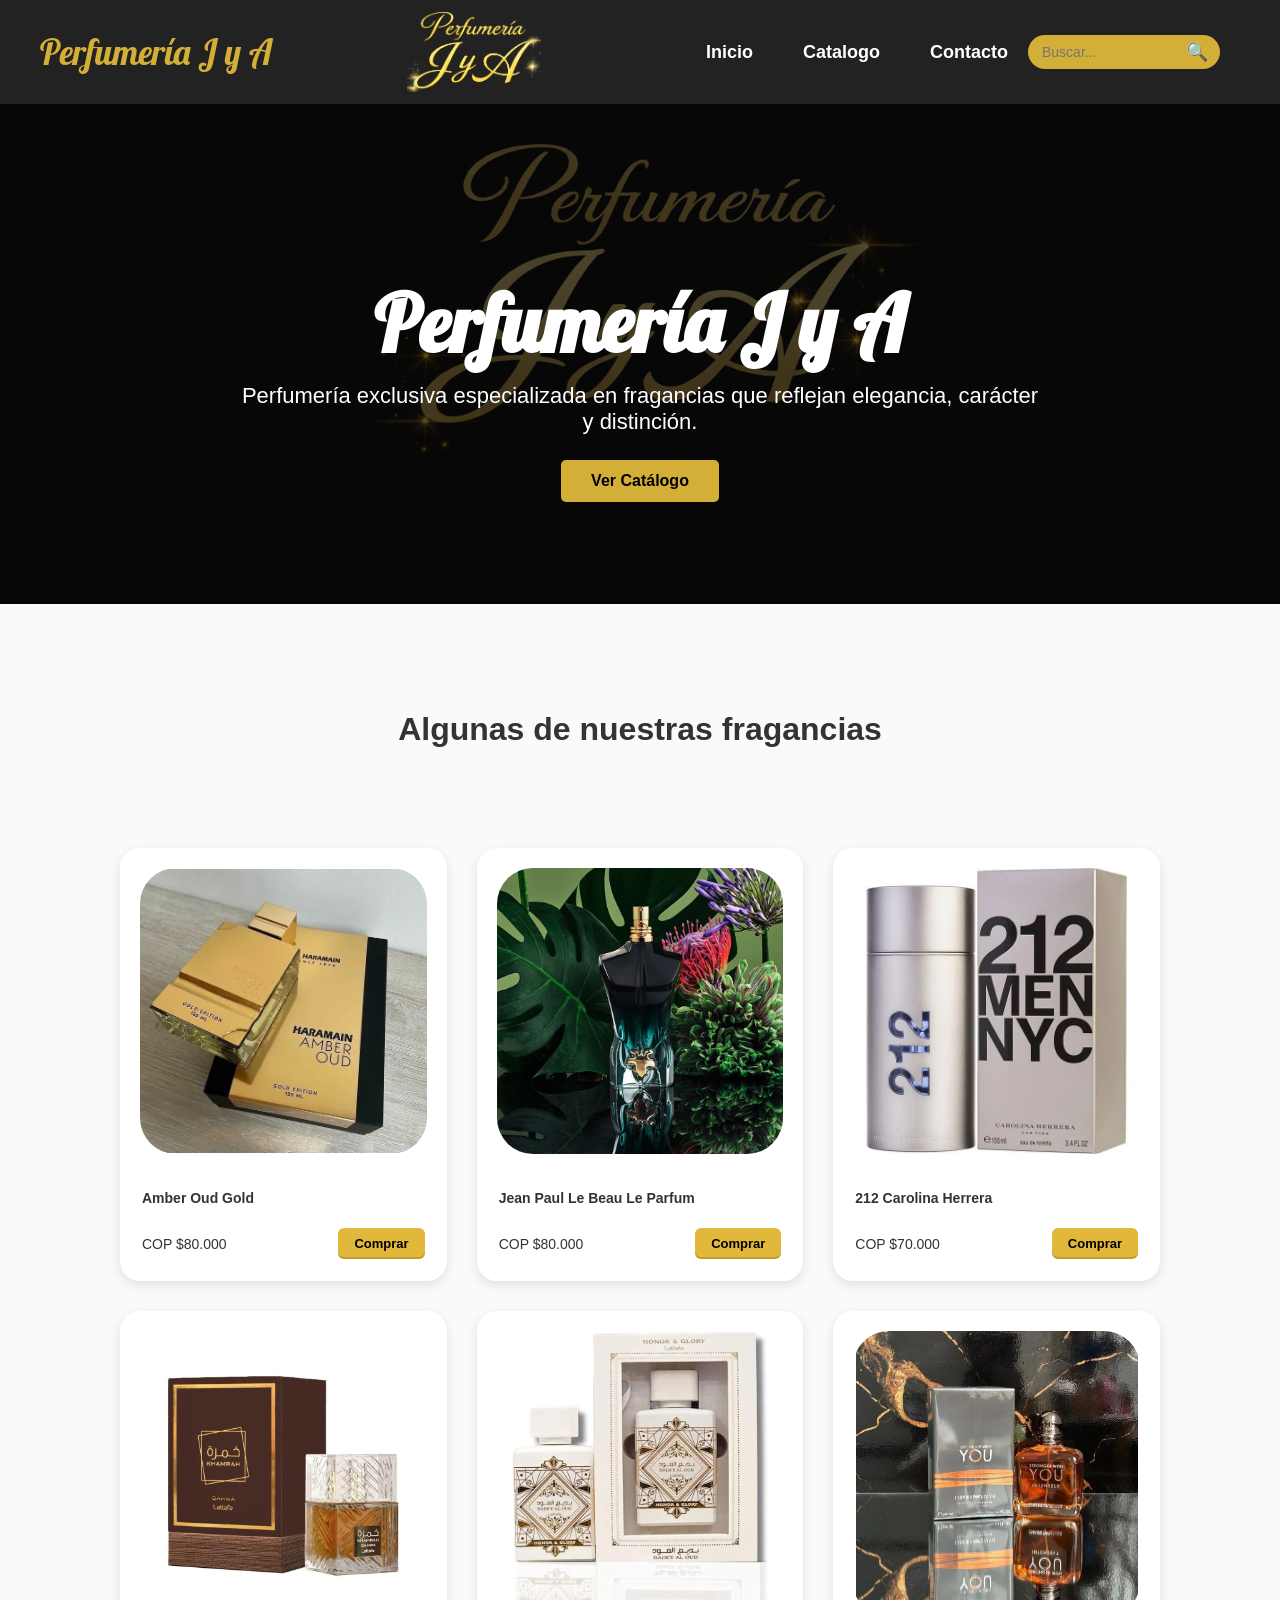
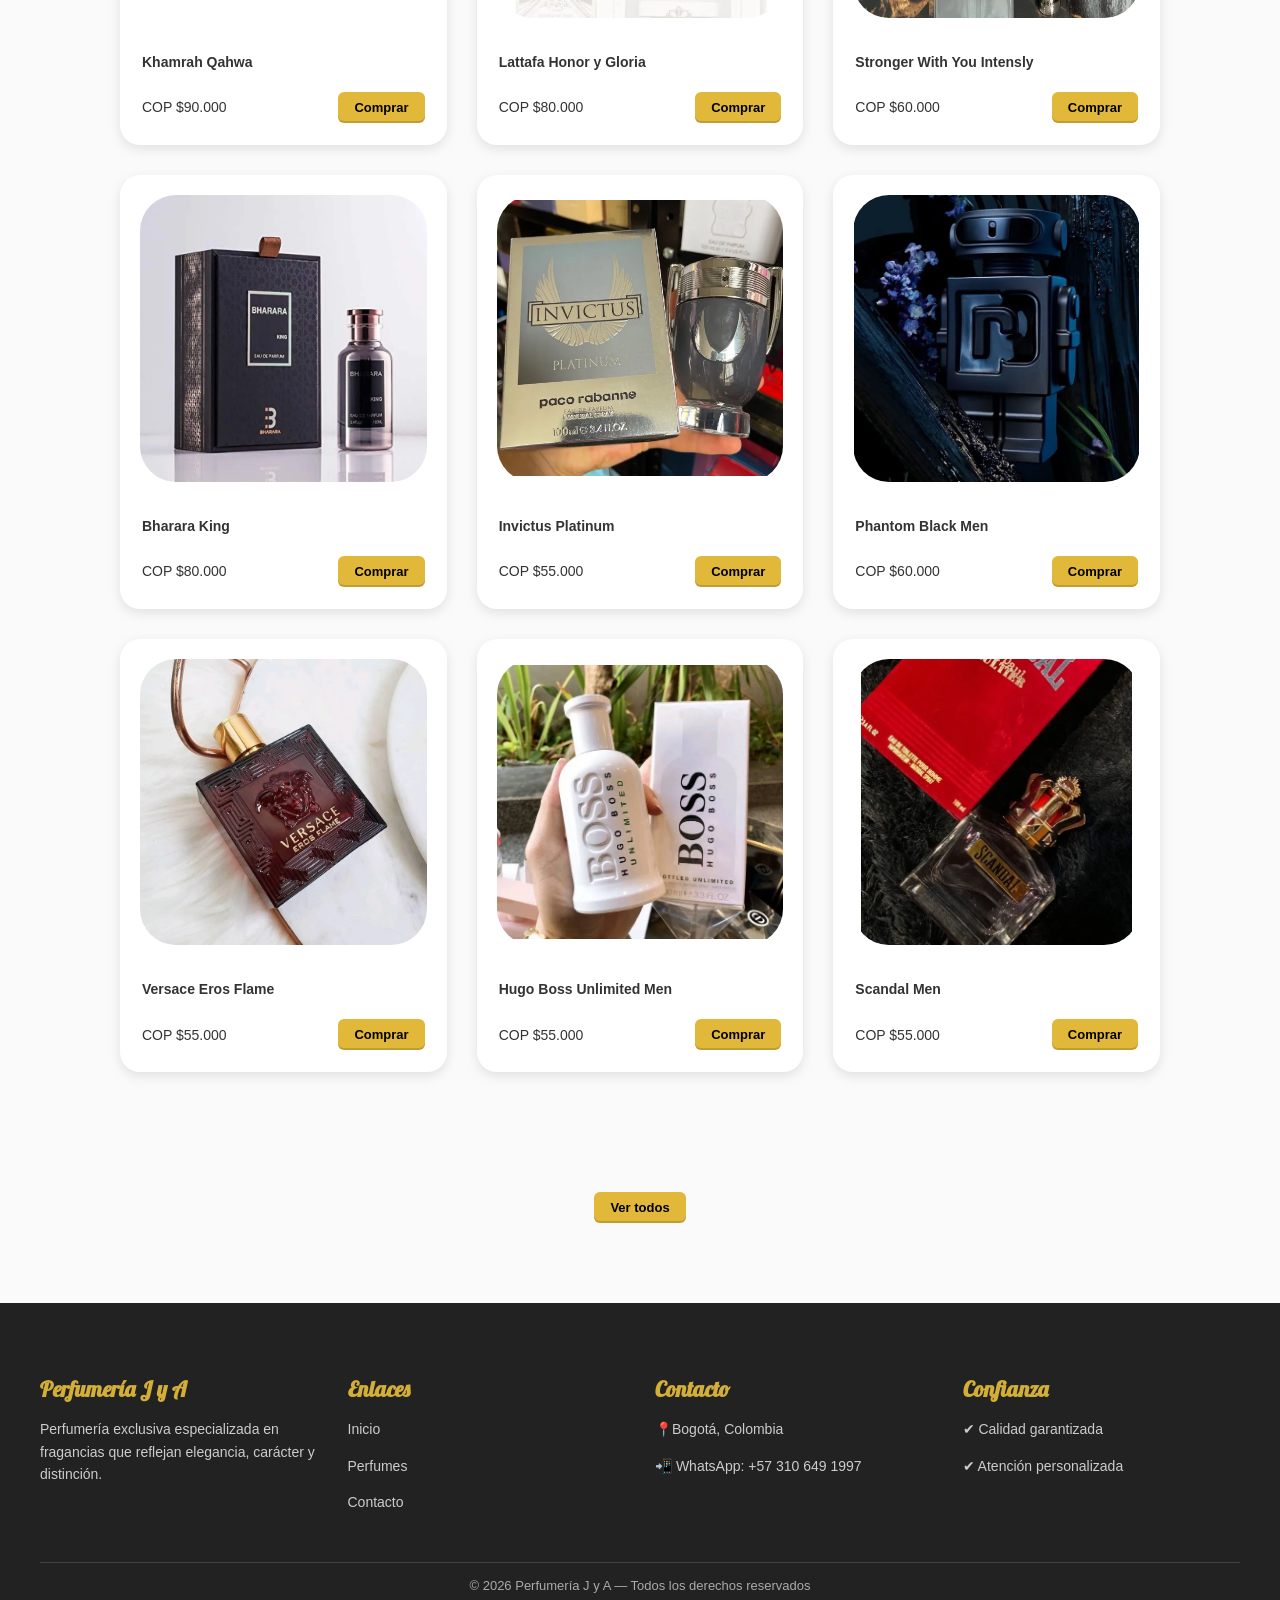
==== index.html @ 3edce211 "Add files via upload" ====
<!DOCTYPE html>
<html lang="es">

<head>
    <meta charset="UTF-8">
    <meta name="viewport" content="width=1050">
    <meta name="viewport" content="width=device-width, initial-scale=0.5">

    <title>Perfumería JyA</title>
    <!-- Fuente Lobster -->
    <link href="https://fonts.googleapis.com/css2?family=Lobster&display=swap" rel="stylesheet">

    <style>
        .btn-comprar {
            display: inline-block;
            margin-top: 15px;
            padding: 10px 25px;
            background-color: #d4af37;
            color: #000;
            text-decoration: none;
            font-weight: bold;
            border-radius: 5px;
            transition: background 0.3s ease;
        }

        .btn-comprar:hover {
            background-color: #b8962e;
        }

        * {
            box-sizing: border-box;
        }

        html,
        body {
            overflow-x: hidden;
            width: 100%;
            margin: 0;
            padding: 0;
        }

        body {
            font-family: Arial, Helvetica, sans-serif;
            background-color: #fafafa;
            color: #333;
        }

        /* ===== HEADER ===== */
        header {
            background-color: #222;
            padding: 8px 30px;
            display: flex;
            justify-content: space-between;
            align-items: center;
            margin: 0;
            font-family: 'Poppins', sans-serif;
        }

        .header-left {
            display: flex;
            align-items: center;
        }

        .brand-name {
            color: #d4af37;
            font-size: 14px;
            font-family: 'Lobster', cursive;
        }

        .header-center {
            text-align: center;
        }

        /* Cambia el tamaño de la imagen aquí / Change image size here */
        .header-center img {
            height: 60px;
            /* Ajusta este valor según prefieras / Adjust this value as preferred */
            width: auto;
        }

        .header-right {
            display: flex;
            justify-content: flex-end;
        }

        nav a {
            color: #fff;
            text-decoration: none;
            margin-left: 15px;
            font-weight: bold;
            font-size: 14px;
        }

        nav a:hover {
            color: #d4af37;
        }

        /* ===== HERO ===== */
        .hero {
            background: linear-gradient(rgba(0, 0, 0, 0.7),
                    rgba(0, 0, 0, 0.7)),
                url("head.png") center/cover no-repeat;
            height: 80vh;
            /* Alargado un poquito verticalmente */
            width: 100%;
            /* Cambiado de 100vw para evitar saltos */
            max-width: none !important;
            /* Rompe el límite de la sección */
            margin: 0 !important;
            display: flex;
            align-items: center;
            justify-content: center;
            text-align: center;
            color: #fff;
            padding: 20px;
        }

        /* Ajuste para que el hero sea más pequeño y atractivo en celulares */
        @media (max-aspect-ratio: 1/1) {
            .hero {
                height: 45vh;
                /* Más pequeño como se pidió */
                padding: 40px 20px;
            }

            .hero-content h1 {
                font-size: 42px;
                /* Un poco más compacto */
            }

            .hero-content p {
                font-size: 18px;
            }
        }

        .hero-content img {
            width: 220px;
            max-width: 70%;
            margin-bottom: 20px;
        }

        .hero-content h1 {
            font-size: 52px;
            font-family: 'Lobster', cursive;
            margin-bottom: 10px;
        }

        .hero-content p {
            font-size: 20px;
            max-width: 600px;
            margin: auto;
        }

        .hero-content a {
            display: inline-block;
            margin-top: 25px;
            padding: 12px 30px;
            background-color: #d4af37;
            color: #000;
            padding: 12px 30px;
            text-decoration: none;
            font-weight: bold;
            border-radius: 5px;
            transition: background 0.3s;
        }

        .hero-content .btn-catalogo:hover {
            background-color: #b8962e;
        }

        /* ===== SECTIONS ===== */
        section {
            padding: 60px 40px;
            max-width: 1200px;
            margin: auto;
        }

        section h2 {
            text-align: center;
        }

        .section-title {
            font-size: 32px;
            font-family: 'Lobster', cursive;
            margin-bottom: 10px;
            color: #222;
        }

        .section-subtitle {
            font-size: 18px;
            color: #666;
            margin-bottom: 40px;
            font-size: 32px;
        }

        /* ===== DESTACADOS ===== */
        .destacados {
            display: grid;
            grid-template-columns: repeat(auto-fit, minmax(250px, 1fr));
            gap: 25px;
        }

        .perfume {
            background: #fff;
            border-radius: 8px;
            box-shadow: 0 4px 10px rgba(0, 0, 0, 0.15);
            text-align: center;
            border: 1px solid #eee;
        }

        .perfume-card:hover {
            transform: translateY(-8px);
        }

        .perfume-image {
            width: 100%;
            height: 250px;
            object-fit: contain;
            /* Para que la imagen no se corte */
            background-color: #f9f9f9;
            padding: 10px;
        }

        .perfume-info {
            padding: 20px;
        }

        .perfume img {
            width: 100%;
            border-radius: 6px;
        }

        .perfume h3 {
            margin-top: 15px;
            font-size: 20px;
        }

        .perfume p {
            font-size: 15px;
            color: #555;
        }

        /* ===== FOOTER COMPLETO ===== */
        .footer {
            background-color: #222;
            color: #fff;
            padding: 50px 40px 25px;
        }

        .footer-container {
            max-width: 1200px;
            margin: auto;
            display: grid;
            grid-template-columns: repeat(auto-fit, minmax(220px, 1fr));
            gap: 30px;
            text-align: left;
        }

        .footer h3 {
            color: #d4af37;
            font-family: 'Lobster', cursive;
            margin-bottom: 15px;
            font-size: 22px;
        }

        .footer p,
        .footer a {
            font-size: 14px;
            color: #ccc;
            text-decoration: none;
            line-height: 1.6;
        }

        .footer a:hover {
            color: #d4af37;
        }

        .footer-bottom {
            text-align: center;
            margin-top: 35px;
            border-top: 1px solid #444;
            padding-top: 15px;
            font-size: 13px;
            color: #aaa;
        }

        /* ===== CARRITO ===== */
        #cart {
            position: fixed;
            right: 20px;
            bottom: 20px;
            width: 280px;
            background: #fff;
            border-radius: 8px;
            box-shadow: 0 5px 15px rgba(0, 0, 0, 0.3);
            padding: 15px;
            display: none;
            z-index: 999;
        }

        #cart h3 {
            margin-top: 0;
            color: #222;
        }

        #cart ul {
            list-style: none;
            padding: 0;
            max-height: 200px;
            overflow-y: auto;
        }

        .cart-item {
            display: flex;
            justify-content: space-between;
            align-items: center;
            font-size: 14px;
            margin-bottom: 10px;
        }

        .cart-item span {
            flex: 1;
        }

        .cart-controls {
            display: flex;
            align-items: center;
            gap: 6px;
        }

        .cart-controls button {
            background: #d4af37;
            border: none;
            padding: 3px 7px;
            cursor: pointer;
            font-weight: bold;
            border-radius: 3px;
        }

        .cart-controls .remove {
            background: #c0392b;
            color: #fff;
        }

        #cart>button {
            width: 100%;
            margin-top: 10px;
            padding: 10px;
            background: #d4af37;
            border: none;
            font-weight: bold;
            cursor: pointer;
            border-radius: 4px;
        }

        #cart button {
            width: 100%;
            margin-top: 8px;
            padding: 10px;
            background: #d4af37;
            border: none;
            font-weight: bold;
            cursor: pointer;
            border-radius: 4px;
        }

        /* ===== TARJETAS PERFUME COMPACTAS ===== */
        .perfume-card {
            width: 100%;
            /* Ocupa todo el ancho de la columna del grid */
            background: #fff;
            border-radius: 20px;
            /* Bordes más redondeados en la tarjeta */
            box-shadow: 0 4px 12px rgba(0, 0, 0, 0.1);
            overflow: hidden;
            /* Para que el contenido respete los bordes */
            transition: transform 0.3s ease, box-shadow 0.3s ease;
        }

        .perfume-card img {
            width: 100%;
            height: auto;
            aspect-ratio: 1 / 1;
            /* Mantiene la imagen cuadrada siempre */
            object-fit: contain;
            /* Mantiene la proporción */
            padding: 10px;
            /* Espacio interno para que respire */
            background: #fff;
            border-radius: 46px;
            /* Bordes redondeados en la imagen también */
            box-sizing: border-box;
            /* todas iguales */
            display: flex;
            align-items: center;
            justify-content: center;
            background: #fff;
            padding: 10px;
        }

        /* CONTENEDOR INFERIOR MÁS PEQUEÑO */
        .perfume-info {
            padding: 32px;
            min-height: 20px;
        }

        .perfume-info h3 {
            font-size: 14px;
            margin-bottom: 22px;
        }

        /* PRECIO */
        .price {
            font-size: 14px;
        }

        /* BOTÓN COMPRAR MÁS COMPACTO */
        .buy-btn {
            padding: 6px 12px;
            font-size: 13px;
        }

        .perfume-card:hover {
            transform: translateY(-4px);
            transition: 0.3s;
        }

        .perfumes-destacados {
            display: grid;
            grid-template-columns: repeat(auto-fit, minmax(220px, 1fr));
            /* Adaptable automáticamente */
            justify-items: center;
            gap: 20px;
        }

        /* ===== BOTÓN ESTILO CATÁLOGO ===== */
        .btn-catalogo {
            background-color: #e1b83a;
            /* dorado mostaza */
            color: #000;
            border: none;
            padding: 10px 18px;
            font-weight: 600;
            font-size: 13px;
            border-radius: 6px;
            cursor: pointer;
            text-decoration: none;
            display: inline-block;
            transition: background-color 0.2s ease;
        }

        .btn-catalogo:hover {
            background-color: #cfa72f;
        }

        .btn-catalogo {
            box-shadow: inset 0 -2px 0 rgba(0, 0, 0, 0.15);
        }

        .price-action {
            display: flex;
            justify-content: space-between;
            align-items: center;
            margin-top: 10px;
        }

        /* IMAGEN CONTROLADA */
        .perfume-card img {
            max-width: 100%;
            max-height: 100%;
            object-fit: contain;
            /* NO se deforma */
        }

        .cart-item {
            display: flex;
            justify-content: space-between;
            align-items: center;
            margin-bottom: 20px;
        }

        .cart-item-info p {
            margin: 4px 0;
            font-size: 13px;
            color: #555;
        }

        .cart-item-info .subtotal {
            font-weight: bold;
            color: #000;
        }

        .qty-controls {
            display: flex;
            align-items: center;
            gap: 6px;
        }

        .qty-controls input {
            width: 45px;
            text-align: center;
            padding: 4px;
            border-radius: 4px;
            border: 1px solid #ccc;
        }

        .search-box {
            display: flex;
            align-items: center;
            max-width: 350px;
            margin: 30px auto;
            background: #d4af37;
            border-radius: 30px;
            padding: 8px 15px;
        }

        .search-box input {
            border: none;
            outline: none;
            background: transparent;
            width: 100%;
            font-size: 16px;
            color: #000;
        }

        .search-icon {
            font-size: 18px;
        }

        .perfume-price {
            display: none;
            font-weight: bold;
            color: #d4af37;
            margin-top: 8px;
        }

        .header {
            display: flex;
            font-family: 'Poppins', sans-serif;
            align-items: center;
            justify-content: space-between;
            padding: 15px 40px;
            margin: 0;
            background-color: #fafafa;
            color: #333;
        }

        .header-search {
            display: flex;
            align-items: center;
            background: #d4af37;
            padding: 6px 12px;
            border-radius: 20px;
        }

        .header-search input {
            border: none;
            outline: none;
            background: transparent;
            width: 140px;
            font-size: 14px;
        }

        .header-search .search-icon {
            margin-left: 6px;
        }

        .search-container {
            position: relative;
            width: 260px;
        }

        .search-box {
            display: flex;
            align-items: center;
            background: #fff;
            border-radius: 12px;
            padding: 8px 12px;
            border: 1px solid #ccc;
        }

        .search-box input {
            border: none;
            outline: none;
            flex: 1;
            margin: 0 8px;
        }

        .search-results {
            position: absolute;
            top: 110%;
            width: 100%;
            background: #fff;
            border-radius: 12px;
            box-shadow: 0 8px 20px rgba(0, 0, 0, .15);
            max-height: 320px;
            overflow-y: auto;
            display: none;
            z-index: 1000;
        }

        .search-item {
            display: flex;
            align-items: center;
            padding: 10px;
            cursor: pointer;
            gap: 10px;
        }

        .search-item:hover {
            background: #f5f5f5;
        }

        .search-item img {
            width: 45px;
            height: 45px;
            object-fit: cover;
            border-radius: 6px;
        }

        .search-info h4 {
            font-size: 14px;
            margin: 0;
        }

        .search-info .old-price {
            text-decoration: line-through;
            font-size: 12px;
            color: #999;
        }

        .search-info .price {
            color: #000;
            font-weight: bold;
            font-size: 13px;
        }

        .search-info .discount {
            color: green;
            font-size: 12px;
        }

        @media (max-width: 768px) {

            header {
                padding: 25px 20px !important;
            }

            .brand-name {
                font-size: 100px !important;
            }

            .header-center img {
                height: 65px !important;
            }

            nav a {
                font-size: 20px !important;
                margin-left: 15px !important;
            }

            .header-search {
                padding: 10px 18px !important;
            }

            .header-search input {
                font-size: 16px !important;
                width: 160px !important;
            }

            /* 2. Acercar el Hero */
            .hero {
                height: 45vh !important;
                padding: 30px 20px !important;
            }

            .hero-content h1 {
                font-size: 40px !important;
            }

            .hero-content p {
                font-size: 18px !important;
            }

            /* 3. Productos: 3 columnas para que se vean de cerca */
            .perfumes-destacados,
            .destacados,
            .perfume-grid {
                grid-template-columns: repeat(3, 1fr) !important;
                gap: 15px !important;
                padding: 0 15px !important;
                justify-content: center !important;
                margin: 0 auto !important;
            }

            /* 4. Acercar nombres y precios sutilmente */
            .perfume-info h3 {
                font-size: 18px !important;
                margin-bottom: 10px !important;
            }

            .price {
                font-size: 17px !important;
                font-weight: bold !important;
            }

            .buy-btn,
            .btn-buy,
            .btn-comprar {
                padding: 10px 16px !important;
                font-size: 15px !important;
            }

            /* 5. Espaciado general */
            section {
                padding: 40px 20px !important;
            }

            section h2 {
                font-size: 28px !important;
            }
        }

        /* AJUSTE PARA PANTALLAS PEQUEÑAS (375px) */
        @media (max-width: 375px) {
            .brand-name {
                font-size: 60px !important;
            }

            .header-center img {
                height: 45px !important;
            }

            .hero {
                height: 60vh !important;
            }

            .hero-content h1 {
                font-size: 32px !important;
            }

            .perfume-grid {
                grid-template-columns: 1fr !important;
            }
        }

        /* AJUSTE PARA PANTALLAS GRANDES (DESKTOP) */
        @media (min-width: 1024px) {
            section {
                max-width: 1000px !important;
                padding: 40px 20px !important;
            }

            .brand-name {
                font-size: 16px !important;
            }

            .header-center img {
                height: 55px !important;
            }

            nav a {
                font-size: 18px !important;
                margin-left: 35px !important;
            }

            .hero {
                height: 85vh !important;
            }

            .hero-content h1 {
                font-size: 82px !important;
            }

            .hero-content p {
                font-size: 24px !important;
                max-width: 800px !important;
            }

            /* Más columnas en desktop para aprovechar el espacio */
            .perfumes-destacados,
            .destacados,
            .perfume-grid {
                grid-template-columns: repeat(3, 1fr) !important;
                gap: 35px !important;
            }

            .perfume-card {
                padding: 10px;
            }

            .buy-btn,
            .btn-buy,
            .btn-catalogo {
                padding: 8px 16px !important;
                font-size: 13px !important;
                min-height: auto !important;
            }

            .perfume-card:hover {
                transform: translateY(-12px) scale(1.03) !important;
                box-shadow: 0 20px 40px rgba(0, 0, 0, 0.2) !important;
            }

            .footer-container {
                max-width: 1400px !important;
                grid-template-columns: repeat(4, 1fr) !important;
            }
        }
    </style>


    <link rel="stylesheet" href="style.css">
</head>

<body>
    <div class="mobile-wrapper">
        <!-- CARRITO FLOTANTE -->
        <div id="cart">
            <h3>🛒 Tu carrito</h3>
            <ul id="cart-items"></ul>
            <div id="cart-total-container" style="margin-top: 15px; font-weight: bold; text-align: right;">
                Total: <span id="cart-total">0</span> COP
            </div>

            <button onclick="goToCart()">Ver carrito</button>
            <button onclick="checkout()">Finalizar compra</button>
        </div>



        <header>
            <div class="header-left">
                <span class="brand-name">Perfumería J y A</span>
            </div>
            <div class="header-center">
                <img src="sinfondo2.png" alt="Logo Perfumería J y A">
            </div>
            <nav class="header-right" style="display: flex; align-items: center; gap: 20px;">
                <a href="index.html">Inicio</a>
                <a href="catalogo.html">Catalogo</a>
                <a href="contacto.html">Contacto</a>

                <div class="header-search">
                    <input type="text" id="headerSearchInput" placeholder="Buscar...">
                    <span class="search-icon" onclick="toggleSearch()">🔍</span>
                </div>
                <div class="search-dropdown" id="searchDropdown"></div>
            </nav>
        </header>

        <section class="hero">
            <div class="hero-content">
                <h1>Perfumería J y A</h1>
                <p>
                    Perfumería exclusiva especializada en fragancias
                    que reflejan elegancia, carácter y distinción.
                </p>
                <a href="catalogo.html">Ver Catálogo</a>
            </div>
        </section>

        <section>
            <h2>Algunas de nuestras fragancias</h2>
            <section class="perfumes-destacados">

                <!-- PERFUME 1 -->
                <div class="perfume-card" data-name="Amber Oud Gold" style="cursor: pointer;"
                    onclick="window.location.href='producto.html?name=Amber Oud Gold&price=80000&img=amberoud.png'">
                    <img src="amberoud.png" alt="Amber Oud Gold">

                    <div class="perfume-info">
                        <h3>Amber Oud Gold</h3>
                        <div class="price-action">
                            <span class="price">COP $80.000</span>
                            <button class="btn-catalogo buy-btn"
                                onclick="event.stopPropagation(); addToCart('Amber Oud Gold', 80000)">
                                Comprar
                            </button>
                        </div>
                    </div>
                </div>

                <!-- PERFUME 2 (CENTRO) -->
                <div class="perfume-card" data-name="Jean Paul Le Beau Le Parfum" style="cursor: pointer;"
                    onclick="window.location.href='producto.html?name=Le Beau Le Parfum&price=80000&img=jpg%20le%20beau.png'">
                    <img src="jpg le beau.png" alt="Le Beau Le Parfum">

                    <div class="perfume-info">
                        <h3>Jean Paul Le Beau Le Parfum</h3>
                        <div class="price-action">
                            <span class="price">COP $80.000</span>
                            <button class="btn-catalogo buy-btn"
                                onclick="event.stopPropagation(); addToCart('Le Beau Le Parfum', 80000)">
                                Comprar
                            </button>
                        </div>
                    </div>
                </div>

                <!-- PERFUME 3 -->
                <div class="perfume-card" data-name="212 Carolina Herrera" style="cursor: pointer;"
                    onclick="window.location.href='producto.html?name=212 Carolina Herrera&price=70000&img=ch.png'">
                    <img src="ch.png" alt="212 Carolina Herrera">

                    <div class="perfume-info">
                        <h3>212 Carolina Herrera</h3>
                        <div class="price-action">
                            <span class="price">COP $70.000</span>
                            <button class="btn-catalogo buy-btn"
                                onclick="event.stopPropagation(); addToCart('212 Carolina Herrera', 70000)">
                                Comprar
                            </button>
                        </div>
                    </div>
                </div>

                <!-- PERFUME 4 -->
                <div class="perfume-card" data-name="Khamrah Qahwa" style="cursor: pointer;"
                    onclick="window.location.href='producto.html?name=Khamrah Qahwa&price=90000&img=khamrah.png'">
                    <img src="khamrah.png" alt=" Khamrah">

                    <div class="perfume-info">
                        <h3>Khamrah Qahwa</h3>
                        <div class="price-action">
                            <span class="price">COP $90.000</span>
                            <button class="btn-catalogo buy-btn"
                                onclick="event.stopPropagation(); addToCart('Khamrah Qahwa', 90000)">
                                Comprar
                            </button>
                        </div>
                    </div>
                </div>

                <!-- FILA 2 -->
                <!-- PERFUME 5 -->
                <div class="perfume-card" data-name="Lattafa Honor y Gloria" style="cursor: pointer;"
                    onclick="window.location.href='producto.html?name=Lattafa Honor y Gloria&price=80000&img=lataffahyg.png'">
                    <img src="lataffahyg.png" alt="Latafa Hyg">
                    <div class="perfume-info">
                        <h3>Lattafa Honor y Gloria</h3>
                        <div class="price-action">
                            <span class="price">COP $80.000</span>
                            <button class="btn-catalogo buy-btn"
                                onclick="event.stopPropagation(); addToCart('Latafa Hyg', 80000)">
                                Comprar
                            </button>
                        </div>
                    </div>
                </div>

                <!-- PERFUME 6 -->
                <div class="perfume-card" data-name="Stronger With You Intensly" style="cursor: pointer;"
                    onclick="window.location.href='producto.html?name=Stronger With You Intensly&price=60000&img=Strongerintensly.png'">
                    <img src="Strongerintensly.png" alt="Stronger Intensly">
                    <div class="perfume-info">
                        <h3>Stronger With You Intensly</h3>
                        <div class="price-action">
                            <span class="price">COP $60.000</span>
                            <button class="btn-catalogo buy-btn"
                                onclick="event.stopPropagation(); addToCart('Stronger With You Intensly', 60000)">
                                Comprar
                            </button>
                        </div>
                    </div>
                </div>

                <!-- PERFUME 7 -->
                <div class="perfume-card" data-name="Bharara King" style="cursor: pointer;"
                    onclick="window.location.href='producto.html?name=Bharara King&price=80000&img=bhararak.png'">
                    <img src="bhararak.png" alt="Bhararak King">
                    <div class="perfume-info">
                        <h3>Bharara King</h3>
                        <div class="price-action">
                            <span class="price">COP $80.000</span>
                            <button class="btn-catalogo buy-btn"
                                onclick="event.stopPropagation(); addToCart('Bhararak King', 80000)">
                                Comprar
                            </button>
                        </div>
                    </div>
                </div>

                <!-- PERFUME 8 -->
                <div class="perfume-card" data-name="Invictus Platinum" style="cursor: pointer;"
                    onclick="window.location.href='producto.html?name=Invictus Platinum&price=55000&img=invictusp.png'">
                    <img src="invictusp.png" alt="Invictus Platinum">
                    <div class="perfume-info">
                        <h3>Invictus Platinum</h3>
                        <div class="price-action">
                            <span class="price">COP $55.000</span>
                            <button class="btn-catalogo buy-btn"
                                onclick="event.stopPropagation(); addToCart('Invictus Platinum', 55000)">
                                Comprar
                            </button>
                        </div>
                    </div>
                </div>

                <!-- FILA 3 -->
                <!-- PERFUME 9 -->
                <div class="perfume-card" data-name="Phantom Black Men" style="cursor: pointer;"
                    onclick="window.location.href='producto.html?name=Phantom Black Men&price=60000&img=phantonb.png'">
                    <img src="phantonb.png" alt="Phantom Black Men">
                    <div class="perfume-info">
                        <h3>Phantom Black Men</h3>
                        <div class="price-action">
                            <span class="price">COP $60.000</span>
                            <button class="btn-catalogo buy-btn"
                                onclick="event.stopPropagation(); addToCart('Phantom Black Men', 60000)">
                                Comprar
                            </button>
                        </div>
                    </div>
                </div>

                <!-- PERFUME 10 -->
                <div class="perfume-card" data-name="Versace Eros Flame" style="cursor: pointer;"
                    onclick="window.location.href='producto.html?name=Versace Eros Flame&price=55000&img=versaceflame.png'">
                    <img src="versaceflame.png" alt="Versace Eros Flame">
                    <div class="perfume-info">
                        <h3>Versace Eros Flame</h3>
                        <div class="price-action">
                            <span class="price">COP $55.000</span>
                            <button class="btn-catalogo buy-btn"
                                onclick="event.stopPropagation(); addToCart('Versace Eros Flame', 55000)">
                                Comprar
                            </button>
                        </div>
                    </div>
                </div>

                <!-- PERFUME 11 -->
                <div class="perfume-card" data-name="Hugo Boss Unlimited Men" style="cursor: pointer;"
                    onclick="window.location.href='producto.html?name=Hugo Boss Unlimited Men&price=55000&img=hugoboss.png'">
                    <img src="hugoboss.png" alt="Hugo Boss Unlimited Men">
                    <div class="perfume-info">
                        <h3>Hugo Boss Unlimited Men</h3>
                        <div class="price-action">
                            <span class="price">COP $55.000</span>
                            <button class="btn-catalogo buy-btn"
                                onclick="event.stopPropagation(); addToCart('Hugo Boss Unlimited Men', 55000)">
                                Comprar
                            </button>
                        </div>
                    </div>
                </div>

                <!-- PERFUME 12 -->
                <div class="perfume-card" data-name="Scandal Men" style="cursor: pointer;"
                    onclick="window.location.href='producto.html?name=Scandal Men&price=55000&img=scandal.png'">
                    <img src="scandal.png" alt="Scandal Men">
                    <div class="perfume-info">
                        <h3>Scandal Men</h3>
                        <div class="price-action">
                            <span class="price">COP $55.000</span>
                            <button class="btn-catalogo buy-btn"
                                onclick="event.stopPropagation(); addToCart('Scandal Men', 55000)">
                                Comprar
                            </button>
                        </div>
                    </div>
                </div>

            </section>

            <div style="text-align: center; margin-top: 40px;">
                <a href="catalogo.html" class="btn-catalogo" style="padding: 12px 30px; font-size: 16px;">Ver todos</a>
            </div>

        </section>

        <footer class="footer">
            <div class="footer-container">

                <!-- Marca -->
                <div>
                    <h3>Perfumería J y A</h3>
                    <p>
                        Perfumería exclusiva especializada en fragancias
                        que reflejan elegancia, carácter y distinción.
                    </p>
                </div>

                <!-- Enlaces -->
                <div>
                    <h3>Enlaces</h3>
                    <p><a href="index.html">Inicio</a></p>
                    <p><a href="perfumes.html">Perfumes</a></p>
                    <p><a href="contacto.html">Contacto</a></p>
                </div>

                <!-- Contacto -->
                <div>
                    <h3>Contacto</h3>
                    <p>📍Bogotá, Colombia</p>
                    <p>📲 WhatsApp: +57 310 649 1997</p>
                </div>

                <!-- Confianza -->
                <div>
                    <h3>Confianza</h3>
                    <p>✔ Calidad garantizada</p>
                    <p>✔ Atención personalizada</p>
                </div>

            </div>

            <div class="footer-bottom">
                © 2026 Perfumería J y A — Todos los derechos reservados
            </div>
        </footer>
    </div> <!-- Cerrando mobile-wrapper -->
    <script>
        let cart = JSON.parse(localStorage.getItem("cart")) || [];

        function saveCart() {
            localStorage.setItem("cart", JSON.stringify(cart));
        }

        function addToCart(product, price) {
            const item = cart.find(p => p.name === product);

            if (item) {
                item.quantity++;
            } else {
                cart.push({ name: product, price: price, quantity: 1 });
            }

            saveCart();
            updateCart();
            document.getElementById("cart").style.display = "block";
        }

        function updateCart() {
            const cartItems = document.getElementById("cart-items");
            const cartTotalElement = document.getElementById("cart-total");

            if (!cartItems) return;

            cartItems.innerHTML = "";
            let total = 0;

            cart.forEach((item, index) => {
                // Ensure price is treated as a number
                const price = Number(item.price) || 0;
                const subtotal = price * item.quantity;
                total += subtotal;

                const li = document.createElement("li");
                li.className = "cart-item";
                // Add some flex styling for better layout if needed, or rely on existing CSS
                li.style.flexDirection = "column";
                li.style.alignItems = "flex-start";

                li.innerHTML = `
            <div style="width: 100%; display: flex; justify-content: space-between; align-items: center; margin-bottom: 5px;">
                <span style="font-weight: bold;">${item.name}</span>
                <span style="font-size: 0.9em;">$${price.toLocaleString()}</span>
            </div>
            <div style="width: 100%; display: flex; justify-content: space-between; align-items: center;">
                 <div class="cart-controls">
                    <button onclick="changeQuantity(${index}, -1)">-</button>
                    <input type="number" min="1" value="${item.quantity}" 
                           onchange="setQuantity(${index}, this.value)"
                           style="width: 35px; padding: 2px; text-align: center; border: 1px solid #ccc; border-radius: 4px;">
                    <button onclick="changeQuantity(${index}, 1)">+</button>
                </div>
                <div style="font-weight: bold;">
                    $${subtotal.toLocaleString()}
                </div>
                <button class="remove" onclick="removeItem(${index})" style="margin-left: 5px; width: auto; padding: 2px 6px;">x</button>
            </div>
        `;
                cartItems.appendChild(li);
            });

            if (cartTotalElement) {
                cartTotalElement.textContent = total.toLocaleString();
            }

            if (cart.length === 0) {
                document.getElementById("cart").style.display = "none";
            } else {
                document.getElementById("cart").style.display = "block";
            }
        }

        function setQuantity(index, value) {
            const qty = parseInt(value);
            if (qty > 0) {
                cart[index].quantity = qty;
            } else {
                // If invalid input, reset to 1 or remove? Let's reset to 1 for safety
                cart[index].quantity = 1;
            }
            saveCart();
            updateCart();
        }

        function changeQuantity(index, change) {
            cart[index].quantity += change;
            if (cart[index].quantity <= 0) cart.splice(index, 1);
            saveCart();
            updateCart();
        }

        function removeItem(index) {
            cart.splice(index, 1);
            saveCart();
            updateCart();
        }

        function goToCart() {
            window.location.href = "carrito.html";
        }

        function checkout() {
            let message = "Hola, quiero comprar los siguientes perfumes:%0A";
            let total = 0;
            cart.forEach(item => {
                const subtotal = item.price * item.quantity;
                total += subtotal;
                message += `- ${item.name} (x${item.quantity}) - $${subtotal.toLocaleString()}%0A`;
            });
            message += `%0ATotal: $${total.toLocaleString()}`;

            window.open("https://wa.me/573106491997?text=" + message, "_blank");
        }

        // Initialize cart on load
        updateCart();
    </script>
    <script src="cart.js"></script>
    <script src="lupa.js"></script>
</body>

</html>
---- style.css ----
/* CSS RESET AND STYLES */
 * {
     box-sizing: border-box;
 }

 html,
 body {
     overflow-x: hidden;
     width: 100%;
     margin: 0;
     padding: 0;
 }

 .mobile-wrapper {
     display: flex;
     flex-direction: column;
     min-height: 100vh;
     width: 100%;
 }

 .mobile-wrapper>section,
 .mobile-wrapper>main {
     flex: 1;
 }

 /* ===== HEADER ===== */
 header {
     background-color: #222;
     padding: 8px 30px;
     display: flex;
     justify-content: space-between;
     align-items: center;
     font-family: 'Poppins', sans-serif;
 }

 .header-left {
     display: flex;
     align-items: center;
 }

 .brand-name {
     color: #d4af37;
     font-size: 14px;
     font-family: 'Lobster', cursive;
 }

 .header-center {
     text-align: center;
 }

 .header-center img {
     height: 60px;
     width: auto;
 }

 .header-right {
     display: flex;
     justify-content: flex-end;
 }

 nav a {
     color: #fff;
     text-decoration: none;
     margin-left: 15px;
     font-weight: bold;
     font-size: 14px;
 }

 nav a:hover {
     color: #d4af37;
 }

 /* ===== CONTACTO ===== */
 .contact-section {
     max-width: 1100px;
     margin: 60px auto;
     padding: 0 20px;
     text-align: center;
 }

 .contact-section h2 {
     font-family: 'Lobster', cursive;
     font-size: 36px;
     margin-bottom: 10px;
 }

 .contact-intro {
     max-width: 600px;
     margin: 0 auto 40px;
     color: #555;
 }

 .contact-container {
     display: grid;
     grid-template-columns: 1fr 1fr;
     gap: 40px;
     text-align: left;
 }

 /* INFO */
 .contact-info {
     background: #fafafa;
     padding: 30px;
     border-radius: 10px;
 }

 .contact-info h3 {
     margin-bottom: 20px;
 }

 .contact-info p {
     margin-bottom: 15px;
     font-size: 15px;
 }

 .social-links a {
     display: inline-block;
     margin-right: 10px;
     color: #d4af37;
     font-weight: bold;
     text-decoration: none;
 }

 /* FORM */
 .contact-form {
     background: #fff;
     padding: 30px;
     border-radius: 10px;
     box-shadow: 0 4px 12px rgba(0, 0, 0, 0.1);
 }

 .contact-form h3 {
     margin-bottom: 20px;
 }

 .contact-form form {
     display: flex;
     flex-direction: column;
 }

 .contact-form input,
 .contact-form textarea {
     margin-bottom: 15px;
     padding: 12px;
     border-radius: 6px;
     border: 1px solid #ccc;
     font-size: 14px;
 }

 .contact-form textarea {
     resize: none;
     height: 120px;
 }


 /* ===== CONTACTO (MISMO ESTILO INDEX) ===== */

 .contact-grid {
     display: grid;
     grid-template-columns: repeat(2, 1fr);
     gap: 40px;
     max-width: 1000px;
     margin: 40px auto 0;
 }

 .contact-card {
     background: #fff;
     padding: 30px;
     border-radius: 10px;
     box-shadow: 0 4px 12px rgba(0, 0, 0, 0.08);
 }

 .contact-card h3 {
     margin-bottom: 20px;
 }

 .contact-form {
     display: flex;
     flex-direction: column;
 }

 .contact-form input,
 .contact-form textarea {
     margin-bottom: 15px;
     padding: 12px;
     border-radius: 6px;
     border: 1px solid #ccc;
     font-size: 14px;
 }

 .contact-form textarea {
     resize: none;
     height: 120px;
 }


 .btn-comprar {
     display: inline-block;
     margin-top: 15px;
     padding: 10px 25px;
     background-color: #d4af37;
     color: #000;
     text-decoration: none;
     font-weight: bold;
     border-radius: 5px;
     transition: background 0.3s ease;
 }

 .btn-comprar:hover {
     background-color: #b8962e;
 }

 body {
     margin: 0;
     font-family: Arial, Helvetica, sans-serif;
     background-color: #fafafa;
     color: #333;
 }

 /* ===== HEADER ===== */
 header {
     background-color: #222;
     padding: 12px 40px;
     display: flex;
     justify-content: space-between;
     align-items: center;
 }

 .header-left {
     display: flex;
     align-items: center;
 }

 .brand-name {
     color: #d4af37;
     font-size: 24px;
     font-family: 'Lobster', cursive;
 }

 .header-center {
     text-align: center;
 }

 /* Cambia el tamaño de la imagen aquí / Change image size here */
 .header-center img {
     height: 35px;
     /* Ajusta este valor según prefieras / Adjust this value as preferred */
     width: auto;
 }

 .header-right {
     display: flex;
     justify-content: flex-end;
 }

 nav a {
     color: #fff;
     text-decoration: none;
     margin-left: 20px;
     font-weight: bold;
 }

 nav a:hover {
     color: #d4af37;
 }

 /* ===== HERO ===== */
 .hero {
     background: linear-gradient(rgba(0, 0, 0, 0.7),
             rgba(0, 0, 0, 0.7)),
         url("head.png") center/cover no-repeat;
     height: 75vh;
     display: flex;
     align-items: center;
     justify-content: center;
     text-align: center;
     color: #fff;
     padding: 20px;
 }

 .hero-content img {
     width: 220px;
     max-width: 70%;
     margin-bottom: 20px;
 }

 .hero-content h1 {
     font-size: 52px;
     font-family: 'Lobster', cursive;
     margin-bottom: 10px;
 }

 .hero-content p {
     font-size: 20px;
     max-width: 600px;
     margin: auto;
 }

 .hero-content a {
     display: inline-block;
     margin-top: 25px;
     padding: 12px 30px;
     background-color: #d4af37;
     color: #000;
     text-decoration: none;
     font-weight: bold;
     border-radius: 5px;
 }

 /* ===== SECTIONS ===== */
 section {
     padding: 30px 40px 60px;
     /* Reduced top padding from 60px to 30px */
     max-width: 1200px;
     margin: auto;
 }

 section h2 {
     text-align: center;
     margin-bottom: 20px;
     /* Reduced from 40px */
     font-size: 32px;
 }

 /* ===== DESTACADOS ===== */
 .destacados {
     display: grid;
     grid-template-columns: repeat(auto-fit, minmax(250px, 1fr));
     gap: 25px;
 }

 .perfume {
     background: #fff;
     border-radius: 8px;
     box-shadow: 0 4px 10px rgba(0, 0, 0, 0.15);
     text-align: center;
     padding: 20px;
 }

 .perfume img {
     width: 100%;
     border-radius: 6px;
 }

 .perfume h3 {
     margin-top: 15px;
     font-size: 20px;
 }

 .perfume p {
     font-size: 15px;
     color: #555;
 }

 /* ===== FOOTER COMPLETO ===== */
 .footer {
     background-color: #222;
     color: #fff;
     padding: 50px 40px 25px;
 }

 .footer-container {
     max-width: 1200px;
     margin: auto;
     display: grid;
     grid-template-columns: repeat(auto-fit, minmax(220px, 1fr));
     gap: 30px;
 }

 .footer h3 {
     color: #d4af37;
     font-family: 'Lobster', cursive;
     margin-bottom: 15px;
     font-size: 22px;
 }

 .footer p,
 .footer a {
     font-size: 14px;
     color: #ccc;
     text-decoration: none;
     line-height: 1.6;
 }

 .footer a:hover {
     color: #d4af37;
 }

 .footer-bottom {
     text-align: center;
     margin-top: 35px;
     border-top: 1px solid #444;
     padding-top: 15px;
     font-size: 13px;
     color: #aaa;
 }

 /* ===== CARRITO ===== */
 #cart {
     position: fixed;
     right: 20px;
     bottom: 20px;
     width: 280px;
     background: #fff;
     border-radius: 8px;
     box-shadow: 0 5px 15px rgba(0, 0, 0, 0.3);
     padding: 15px;
     display: none;
     z-index: 999;
 }

 #cart h3 {
     margin-top: 0;
     color: #222;
 }

 #cart ul {
     list-style: none;
     padding: 0;
     max-height: 200px;
     overflow-y: auto;
 }

 .cart-item {
     display: flex;
     justify-content: space-between;
     align-items: center;
     font-size: 14px;
     margin-bottom: 10px;
 }

 .cart-item span {
     flex: 1;
 }

 .cart-controls {
     display: flex;
     align-items: center;
     gap: 6px;
 }

 .cart-controls button {
     background: #d4af37;
     border: none;
     padding: 3px 7px;
     cursor: pointer;
     font-weight: bold;
     border-radius: 3px;
 }

 .cart-controls .remove {
     background: #c0392b;
     color: #fff;
 }

 #cart>button {
     width: 100%;
     margin-top: 10px;
     padding: 10px;
     background: #d4af37;
     border: none;
     font-weight: bold;
     cursor: pointer;
     border-radius: 4px;
 }

 #cart button {
     width: 100%;
     margin-top: 8px;
     padding: 10px;
     background: #d4af37;
     border: none;
     font-weight: bold;
     cursor: pointer;
     border-radius: 4px;
 }

 /* ===== TARJETAS PERFUME COMPACTAS ===== */
 .perfume-card {
     width: 100%;
     /* Ocupa todo el ancho de la columna del grid */
     background: #fff;
     border-radius: 20px;
     /* Bordes más redondeados en la tarjeta */
     box-shadow: 0 4px 12px rgba(0, 0, 0, 0.1);
     overflow: hidden;
     /* Para que el contenido respete los bordes */
     transition: transform 0.3s ease, box-shadow 0.3s ease;
 }

 .perfume-card img {
     width: 100%;
     height: auto;
     aspect-ratio: 1 / 1;
     /* Mantiene la imagen cuadrada siempre */
     object-fit: contain;
     /* Mantiene la proporción */
     padding: 10px;
     /* Espacio interno para que respire */
     background: #fff;
     border-radius: 46px;
     /* Bordes redondeados en la imagen también */
     box-sizing: border-box;
     /* todas iguales */
     display: flex;
     align-items: center;
     justify-content: center;
     background: #fff;
     padding: 10px;
 }

 /* CONTENEDOR INFERIOR MÁS PEQUEÑO */
 .perfume-info {
     padding: 12px;
     min-height: 80px;
 }

 .perfume-info h3 {
     font-size: 14px;
     margin-bottom: 22px;
 }

 /* PRECIO */
 .price {
     font-size: 14px;
 }

 /* BOTÓN COMPRAR MÁS COMPACTO */
 .buy-btn {
     padding: 6px 12px;
     font-size: 13px;
 }

 .perfume-card:hover {
     transform: translateY(-4px);
     transition: 0.3s;
 }

 .perfumes-destacados {
     display: grid;
     grid-template-columns: repeat(auto-fit, minmax(220px, 1fr));
     /* Adaptable automáticamente */
     justify-items: center;
     gap: 20px;
 }

 /* ===== BOTÓN ESTILO CATÁLOGO ===== */
 .btn-catalogo {
     background-color: #e1b83a;
     /* dorado mostaza */
     color: #000;
     border: none;
     padding: 10px 18px;
     font-weight: 600;
     font-size: 13px;
     border-radius: 6px;
     cursor: pointer;
     text-decoration: none;
     display: inline-block;
     transition: background-color 0.2s ease;
 }

 .btn-catalogo:hover {
     background-color: #cfa72f;
 }

 .btn-catalogo {
     box-shadow: inset 0 -2px 0 rgba(0, 0, 0, 0.15);
 }

 .price-action {
     display: flex;
     justify-content: space-between;
     align-items: center;
     margin-top: 10px;
 }

 /* IMAGEN CONTROLADA */
 .perfume-card img {
     max-width: 100%;
     max-height: 100%;
     object-fit: contain;
     /* NO se deforma */
 }

 /* ===== CONTACTO SIN FORMULARIO ===== */

 .contacto-grid {
     display: grid;
     grid-template-columns: repeat(2, 1fr);
     gap: 30px;
     max-width: 1000px;
     margin: 20px auto 40px;
     /* Reduced top margin from 40px to 20px */
 }

 .contacto-box {
     background: #fff;
     padding: 30px;
     border-radius: 12px;
     box-shadow: 0 4px 12px rgba(0, 0, 0, 0.08);
     text-align: center;
 }

 .contacto-box h3 {
     margin-bottom: 10px;
 }

 .contacto-box p {
     color: #555;
     margin-bottom: 10px;
 }

 /* CTA */
 .contacto-cta {
     margin-top: 60px;
     padding: 40px;
     background: #fafafa;
     border-radius: 12px;
     text-align: center;
 }

 .contacto-cta h3 {
     margin-bottom: 10px;
 }


 .section-subtitle {
     text-align: center;
     /* 🔥 ESTO LO CENTRA */
     margin-left: auto;
     margin-right: auto;
 }

 /* ===== BOX REDES SOCIALES ===== */

 .social-box {
     max-width: 900px;
     margin: 50px auto;
     padding: 35px;
     background: #fff;
     border-radius: 12px;
     box-shadow: 0 4px 12px rgba(0, 0, 0, 0.08);
     text-align: center;
 }

 .social-box h3 {
     margin-bottom: 10px;
 }

 .social-box p {
     color: #555;
     margin-bottom: 25px;
 }

 .social-icons {
     display: flex;
     justify-content: center;
     gap: 20px;
 }

 .social {
     padding: 10px 18px;
     border-radius: 20px;
     font-weight: bold;
     text-decoration: none;
     color: #000;
     background: #f2f2f2;
     transition: all 0.3s ease;
 }

 .social:hover {
     transform: translateY(-3px);
 }

 /* Colores sutiles por red */
 .social.instagram:hover {
     background: #f7c5d7;
 }

 .social.facebook:hover {
     background: #c5d9f7;
 }

 .social.whatsapp:hover {
     background: #c8f7d2;
 }


 .header {
     display: flex;
     align-items: center;
     justify-content: space-between;
     padding: 15px 40px;
 }

 .header-search {
     display: flex;
     align-items: center;
     background: #d4af37;
     padding: 6px 12px;
     border-radius: 20px;
 }

 .header-search input {
     border: none;
     outline: none;
     background: transparent;
     width: 140px;
     font-size: 14px;
 }

 .header-search .search-icon {
     margin-left: 6px;
     cursor: pointer;
     font-size: 18px;
 }

 .search-container {
     position: relative;
     width: 260px;
 }

 .search-box {
     display: flex;
     align-items: center;
     background: #fff;
     border-radius: 12px;
     padding: 8px 12px;
     border: 1px solid #ccc;
 }

 .search-box input {
     border: none;
     outline: none;
     flex: 1;
     margin: 0 8px;
 }

 .search-results {
     position: absolute;
     top: 110%;
     width: 100%;
     background: #fff;
     border-radius: 12px;
     box-shadow: 0 8px 20px rgba(0, 0, 0, .15);
     max-height: 320px;
     overflow-y: auto;
     display: none;
     z-index: 1000;
 }

 .search-item {
     display: flex;
     align-items: center;
     padding: 10px;
     cursor: pointer;
     gap: 10px;
 }

 .search-item:hover {
     background: #f5f5f5;
 }

 .search-item img {
     width: 45px;
     height: 45px;
     object-fit: cover;
     border-radius: 6px;
 }

 .search-info h4 {
     font-size: 14px;
     margin: 0;
 }

 .search-info .old-price {
     text-decoration: line-through;
     font-size: 12px;
     color: #999;
 }

 .search-info .price {
     color: #000;
     font-weight: bold;
     font-size: 13px;
 }

 .search-info .discount {
     color: green;
     font-size: 12px;
 }

 .pagination {
     display: flex;
     justify-content: center;
     align-items: center;
     gap: 10px;
     margin: 40px 0;
 }

 .pagination button {
     border: 2px solid #d4af37;
     background: transparent;
     padding: 6px 14px;
     border-radius: 20px;
     cursor: pointer;
     font-weight: bold;
 }

 .pagination button:hover {
     background: #d4af37;
 }

 .page-btn {
     border: none;
     background: transparent;
     cursor: pointer;
     font-weight: bold;
 }

 .page-btn.active {
     color: #d4af37;
 }

 #cart {
     position: fixed;
     right: 20px;
     bottom: 20px;
     width: 280px;
     background: #fff;
     border-radius: 8px;
     box-shadow: 0 5px 15px rgba(0, 0, 0, 0.3);
     padding: 15px;
     display: none;
     z-index: 999;
 }

 #cart h3 {
     margin-top: 0;
     color: #222;
 }

 #cart ul {
     list-style: none;
     padding: 0;
     max-height: 200px;
     overflow-y: auto;
 }

 .cart-item {
     display: flex;
     justify-content: space-between;
     align-items: center;
     font-size: 14px;
     margin-bottom: 10px;
 }

 .cart-item span {
     flex: 1;
 }

 .cart-controls {
     display: flex;
     align-items: center;
     gap: 6px;
 }

 .cart-controls button {
     background: #d4af37;
     border: none;
     padding: 3px 7px;
     cursor: pointer;
     font-weight: bold;
     border-radius: 3px;
 }

 .cart-controls .remove {
     background: #c0392b;
     color: #fff;
 }

 #cart>button {
     width: 100%;
     margin-top: 10px;
     padding: 10px;
     background: #d4af37;
     border: none;
     font-weight: bold;
     cursor: pointer;
     border-radius: 4px;
 }

 #cart button {
     width: 100%;
     margin-top: 8px;
     padding: 10px;
     background: #d4af37;
     border: none;
     font-weight: bold;
     cursor: pointer;
     border-radius: 4px;
 }

 .header-search {
     background: #d4af37;
     padding: 6px 12px;
     border-radius: 20px;
     display: flex;
     align-items: center;
 }

 .header-search input {
     border: none;
     background: transparent;
     outline: none;
     width: 140px;
 }

 header {
     display: flex;
     align-items: center;
     justify-content: space-between;
 }

 button,
 .btn-comprar {
     min-height: 44px;
 }

 /* ===============================
   MOBILE RESET (RESCATE)
================================ */
 @media (max-width: 768px) {

     /* 1. Logo y Navegación un poquito más grandes */
     header {
         padding: 65px 40px !important;
     }

     .brand-name {
         font-size: 40px !important;
     }

     .header-center img {
         height: 65px !important;
     }

     nav a {
         font-size: 20px !important;
         margin-left: 15px !important;
     }

     .header-search {
         padding: 10px 18px !important;
     }

     .header-search input {
         font-size: 16px !important;
         width: 160px !important;
     }

     /* 2. Acercar el Hero */
     .hero {
         height: 60vh !important;
         padding: 40px 20px !important;
     }

     .hero-content h1 {
         font-size: 45px !important;
     }

     .hero-content p {
         font-size: 20px !important;
     }

     /* 3. Productos: 2 columnas para que se vean de cerca */
     .perfumes-destacados,
     .destacados,
     .perfume-grid {
         grid-template-columns: repeat(2, 1fr) !important;
         gap: 15px !important;
         padding: 0 15px !important;
         justify-content: center !important;
         margin: 0 auto !important;
     }

     /* 4. Acercar nombres y precios sutilmente */
     .perfume-info h3 {
         font-size: 18px !important;
         margin-bottom: 12px !important;
     }

     .price {
         font-size: 17px !important;
         font-weight: bold !important;
     }

     .buy-btn,
     .btn-buy,
     .btn-comprar {
         padding: 10px 16px !important;
         font-size: 15px !important;
     }

     /* 5. Espaciado general */
     section {
         padding: 40px 20px !important;
     }

     section h2 {
         font-size: 30px !important;
     }
 }

 /* ===============================
    AJUSTE PARA PANTALLAS PEQUEÑAS (375px)
 ================================ */
 @media (max-width: 375px) {
     .brand-name {
         font-size: 80px !important;
     }

     .header-center img {
         height: 45px !important;
     }

     .hero-content h1 {
         font-size: 32px !important;
     }

     .hero {
         height: 60vh !important;
     }

     .perfume-grid {
         grid-template-columns: 1fr !important;
     }
 }

 /* ===============================
    OPTIMIZACIÓN PARA COMPUTADOR (DESKTOP)
 ================================ */
 @media (min-width: 1025px) {

     section,
     .catalog-section,
     .contact-section {
         max-width: 1400px !important;
         margin-left: auto !important;
         margin-right: auto !important;
         padding: 80px 60px !important;
     }

     .brand-name {
         font-size: 35px !important;
     }

     .header-center img {
         height: 80px !important;
     }

     nav a {
         font-size: 18px !important;
         margin-left: 30px !important;
     }

     .hero,
     .hero-catalog {
         height: 80vh !important;
         min-height: 500px !important;
     }

     .hero-content h1 {
         font-size: 80px !important;
     }

     .hero-content p {
         font-size: 22px !important;
     }

     /* Grilla de productos en desktop */
     .perfumes-destacados,
     .destacados,
     .perfume-grid {
         grid-template-columns: repeat(3, 1fr) !important;
         gap: 30px !important;
     }

     .perfume-card:hover {
         transform: translateY(-10px) !important;
         box-shadow: 0 15px 30px rgba(0, 0, 0, 0.15) !important;
         transition: 0.3s ease !important;
     }

     .footer-container {
         max-width: 1400px !important;
         grid-template-columns: repeat(4, 1fr) !important;
     }

     /* Contacto en desktop */
     .contacto-grid {
         grid-template-columns: repeat(2, 1fr) !important;
         gap: 40px !important;
         max-width: 1200px !important;
     }

     .contacto-box {
         padding: 40px !important;
     }
 }

 * {
     box-sizing: border-box;
 }

 img {
     max-width: 100%;
     height: auto;
     display: block;
 }

 .container,
 section {
     width: 100%;
     padding: 20px;
 }

 @media (max-width: 768px) {

     body {
         font-size: 14px;
     }

     header {
         padding: 10px;
         text-align: center;
     }

     nav ul {
         display: flex;
         flex-direction: column;
         gap: 10px;
     }

     nav ul li {
         display: block;
     }

     nav ul li a {
         padding: 10px;
         display: block;
     }

     .hero {
         height: auto;
         padding: 30px 15px;
     }

     .hero h1 {
         font-size: 1.8rem;
     }

     .hero p {
         font-size: 1rem;
     }

     .products,
     .catalogo,
     .grid {
         display: flex;
         flex-direction: column;
         gap: 20px;
     }

     .product,
     .card {
         width: 100%;
     }

     footer {
         text-align: center;
         padding: 20px;
     }
 }

 @media (max-width: 480px) {

     body {
         font-size: 13px;
     }

     .hero h1 {
         font-size: 1.5rem;
     }

     nav ul {
         gap: 5px;
     }

     nav ul li a {
         font-size: 14px;
     }
 }
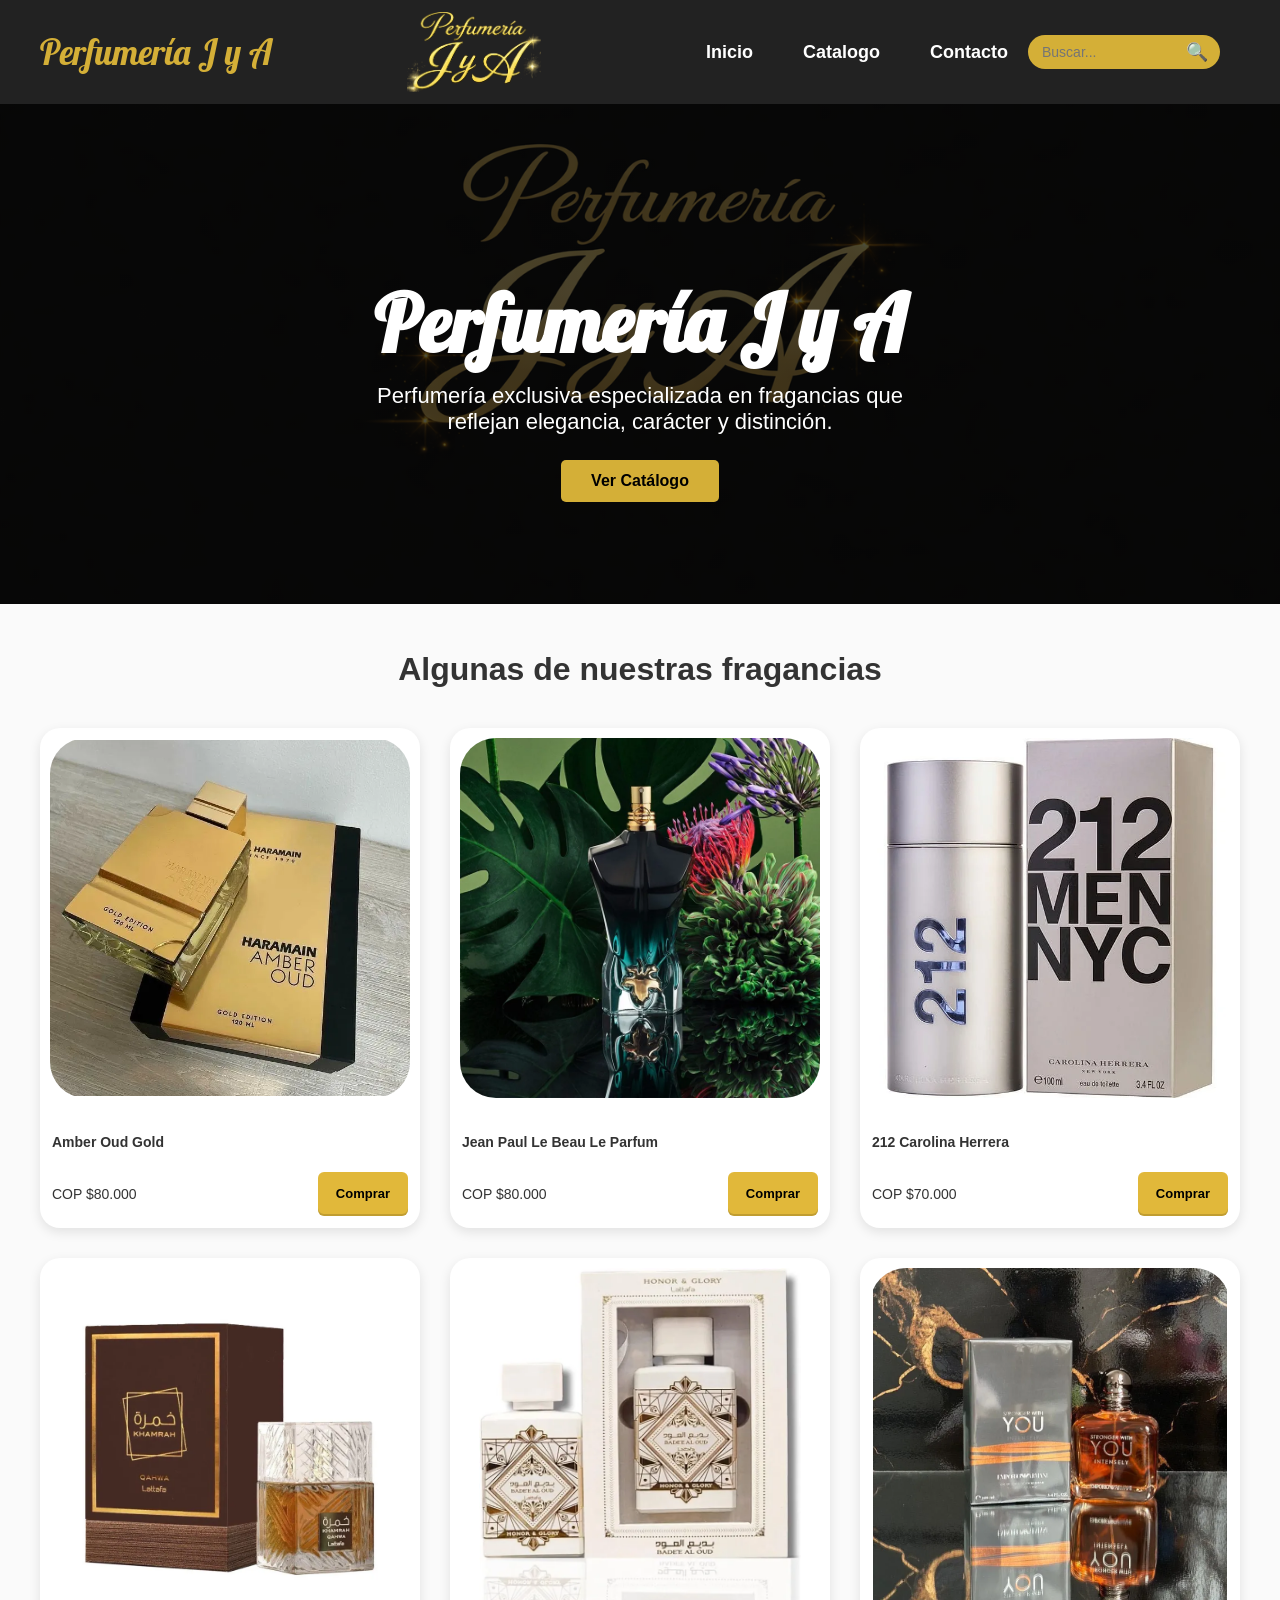
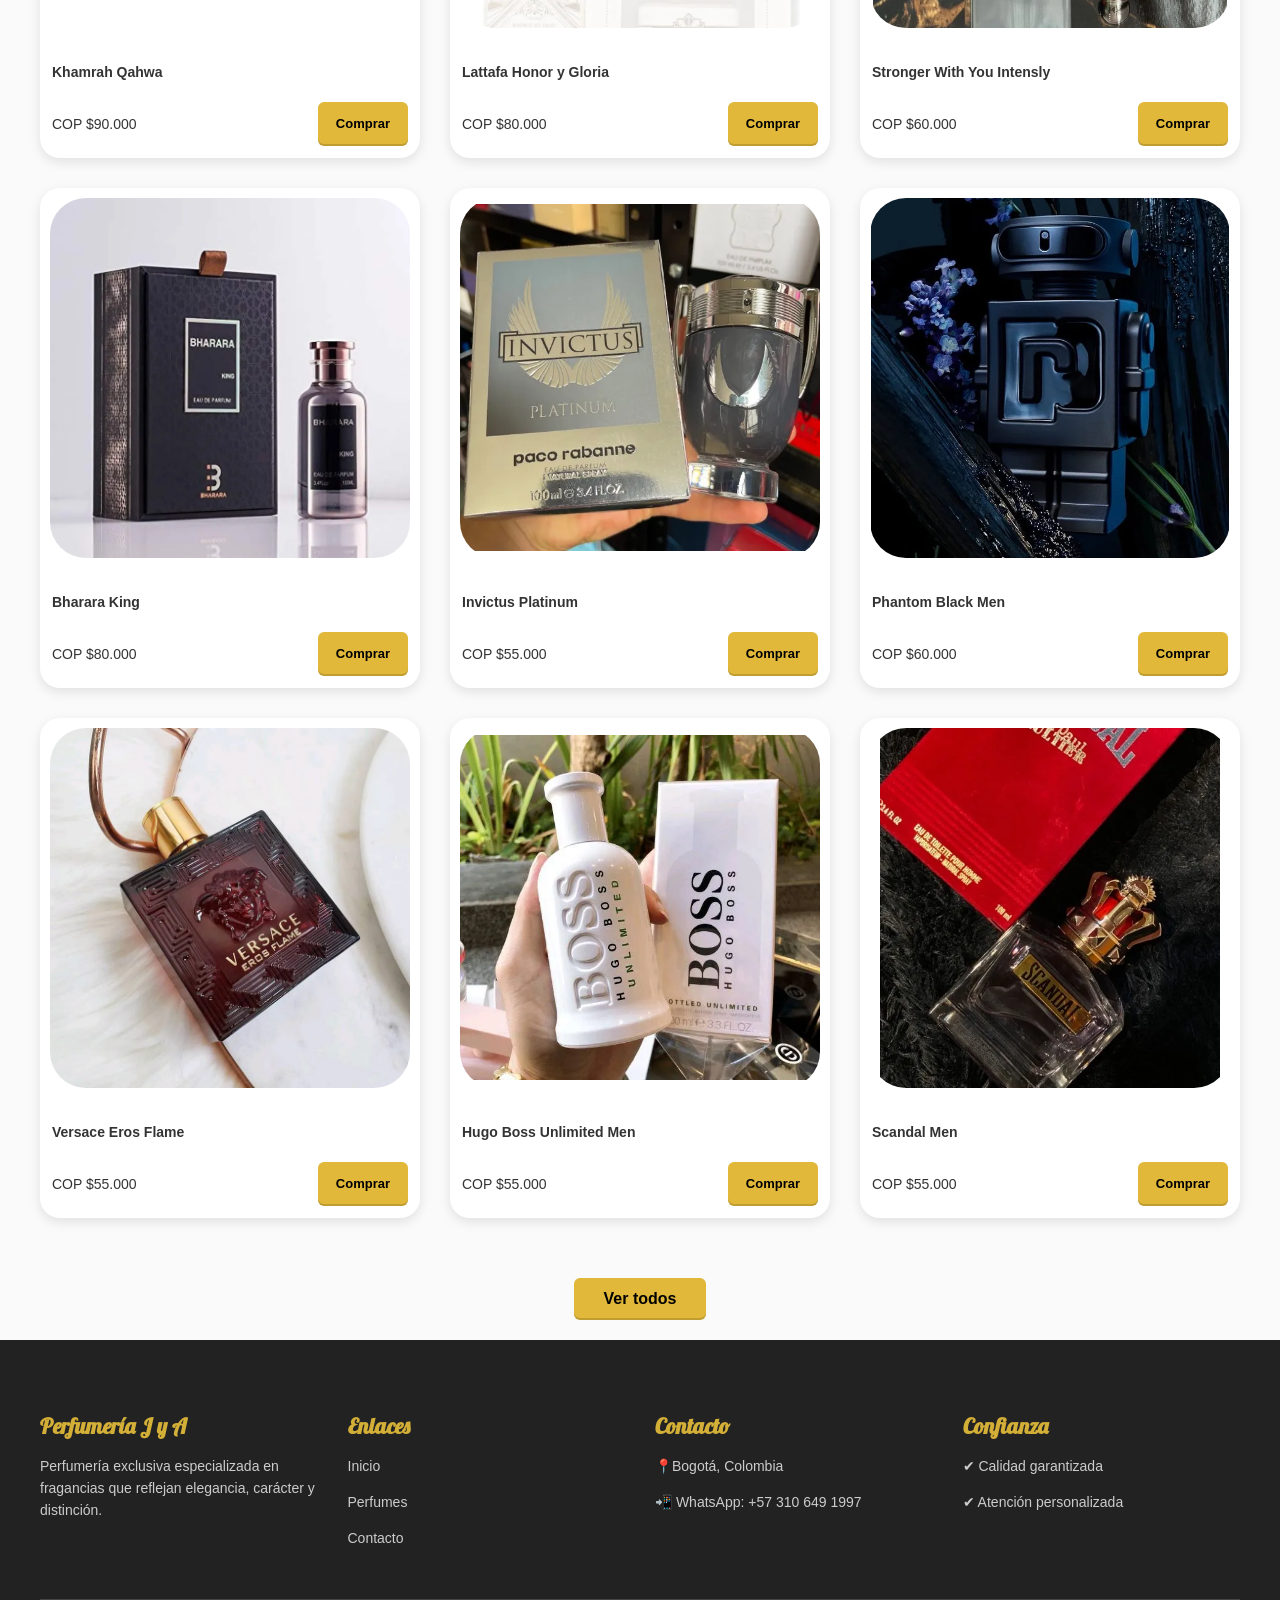
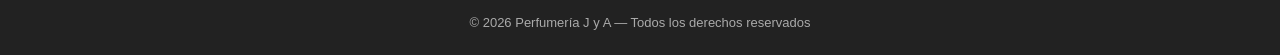
==== commit bcf29e7a: "Add files via upload" ====
--- a/index.html
+++ b/index.html
@@ -3,7 +3,7 @@
 
 <head>
     <meta charset="UTF-8">
-    <meta name="viewport" content="width=1050">
+
     <meta name="viewport" content="width=device-width, initial-scale=0.5">
 
     <title>Perfumería JyA</title>
@@ -115,23 +115,7 @@
             padding: 20px;
         }
 
-        /* Ajuste para que el hero sea más pequeño y atractivo en celulares */
-        @media (max-aspect-ratio: 1/1) {
-            .hero {
-                height: 45vh;
-                /* Más pequeño como se pidió */
-                padding: 40px 20px;
-            }
-
-            .hero-content h1 {
-                font-size: 42px;
-                /* Un poco más compacto */
-            }
-
-            .hero-content p {
-                font-size: 18px;
-            }
-        }
+
 
         .hero-content img {
             width: 220px;
@@ -639,174 +623,6 @@
             color: green;
             font-size: 12px;
         }
-
-        @media (max-width: 768px) {
-
-            header {
-                padding: 25px 20px !important;
-            }
-
-            .brand-name {
-                font-size: 100px !important;
-            }
-
-            .header-center img {
-                height: 65px !important;
-            }
-
-            nav a {
-                font-size: 20px !important;
-                margin-left: 15px !important;
-            }
-
-            .header-search {
-                padding: 10px 18px !important;
-            }
-
-            .header-search input {
-                font-size: 16px !important;
-                width: 160px !important;
-            }
-
-            /* 2. Acercar el Hero */
-            .hero {
-                height: 45vh !important;
-                padding: 30px 20px !important;
-            }
-
-            .hero-content h1 {
-                font-size: 40px !important;
-            }
-
-            .hero-content p {
-                font-size: 18px !important;
-            }
-
-            /* 3. Productos: 3 columnas para que se vean de cerca */
-            .perfumes-destacados,
-            .destacados,
-            .perfume-grid {
-                grid-template-columns: repeat(3, 1fr) !important;
-                gap: 15px !important;
-                padding: 0 15px !important;
-                justify-content: center !important;
-                margin: 0 auto !important;
-            }
-
-            /* 4. Acercar nombres y precios sutilmente */
-            .perfume-info h3 {
-                font-size: 18px !important;
-                margin-bottom: 10px !important;
-            }
-
-            .price {
-                font-size: 17px !important;
-                font-weight: bold !important;
-            }
-
-            .buy-btn,
-            .btn-buy,
-            .btn-comprar {
-                padding: 10px 16px !important;
-                font-size: 15px !important;
-            }
-
-            /* 5. Espaciado general */
-            section {
-                padding: 40px 20px !important;
-            }
-
-            section h2 {
-                font-size: 28px !important;
-            }
-        }
-
-        /* AJUSTE PARA PANTALLAS PEQUEÑAS (375px) */
-        @media (max-width: 375px) {
-            .brand-name {
-                font-size: 60px !important;
-            }
-
-            .header-center img {
-                height: 45px !important;
-            }
-
-            .hero {
-                height: 60vh !important;
-            }
-
-            .hero-content h1 {
-                font-size: 32px !important;
-            }
-
-            .perfume-grid {
-                grid-template-columns: 1fr !important;
-            }
-        }
-
-        /* AJUSTE PARA PANTALLAS GRANDES (DESKTOP) */
-        @media (min-width: 1024px) {
-            section {
-                max-width: 1000px !important;
-                padding: 40px 20px !important;
-            }
-
-            .brand-name {
-                font-size: 16px !important;
-            }
-
-            .header-center img {
-                height: 55px !important;
-            }
-
-            nav a {
-                font-size: 18px !important;
-                margin-left: 35px !important;
-            }
-
-            .hero {
-                height: 85vh !important;
-            }
-
-            .hero-content h1 {
-                font-size: 82px !important;
-            }
-
-            .hero-content p {
-                font-size: 24px !important;
-                max-width: 800px !important;
-            }
-
-            /* Más columnas en desktop para aprovechar el espacio */
-            .perfumes-destacados,
-            .destacados,
-            .perfume-grid {
-                grid-template-columns: repeat(3, 1fr) !important;
-                gap: 35px !important;
-            }
-
-            .perfume-card {
-                padding: 10px;
-            }
-
-            .buy-btn,
-            .btn-buy,
-            .btn-catalogo {
-                padding: 8px 16px !important;
-                font-size: 13px !important;
-                min-height: auto !important;
-            }
-
-            .perfume-card:hover {
-                transform: translateY(-12px) scale(1.03) !important;
-                box-shadow: 0 20px 40px rgba(0, 0, 0, 0.2) !important;
-            }
-
-            .footer-container {
-                max-width: 1400px !important;
-                grid-template-columns: repeat(4, 1fr) !important;
-            }
-        }
     </style>
 
 
--- a/style.css
+++ b/style.css
@@ -932,111 +932,204 @@
    MOBILE RESET (RESCATE)
 ================================ */
  @media (max-width: 768px) {
-
-     /* 1. Logo y Navegación un poquito más grandes */
-     header {
-         padding: 65px 40px !important;
-     }
-
-     .brand-name {
-         font-size: 40px !important;
-     }
+     @media (max-width: 768px) {
+
+         body {
+             font-size: 14px;
+         }
+
+         header {
+             padding: 10px;
+             text-align: center;
+         }
+
+         nav ul {
+             display: flex;
+             flex-direction: column;
+             gap: 10px;
+         }
+
+         nav ul li {
+             display: block;
+         }
+
+         nav ul li a {
+             padding: 10px;
+             display: block;
+         }
+
+         .hero {
+             height: auto;
+             padding: 30px 15px;
+         }
+
+         .hero h1 {
+             font-size: 1.8rem;
+         }
+
+         .hero p {
+             font-size: 1rem;
+         }
+
+         .products,
+         .catalogo,
+         .grid {
+             display: flex;
+             flex-direction: column;
+             gap: 20px;
+         }
+
+         .product,
+         .card {
+             width: 100%;
+         }
+
+         footer {
+             text-align: center;
+             padding: 20px;
+         }
+     }
+
+     @media (max-width: 480px) {
+
+         body {
+             font-size: 13px;
+         }
+
+         .hero h1 {
+             font-size: 1.5rem;
+         }
+
+         nav ul {
+             gap: 5px;
+         }
+
+         nav ul li a {
+             font-size: 14px;
+         }
+     }
+
 
      .header-center img {
-         height: 65px !important;
+         height: 65px;
      }
 
      nav a {
-         font-size: 20px !important;
-         margin-left: 15px !important;
+         font-size: 20px;
+         margin-left: 15px;
      }
 
      .header-search {
-         padding: 10px 18px !important;
+         padding: 10px 18px;
      }
 
      .header-search input {
-         font-size: 16px !important;
-         width: 160px !important;
+         font-size: 16px;
+         width: 160px;
      }
 
      /* 2. Acercar el Hero */
      .hero {
-         height: 60vh !important;
-         padding: 40px 20px !important;
+         height: 60vh;
+         padding: 40px 20px;
      }
 
      .hero-content h1 {
-         font-size: 45px !important;
+         font-size: 45px;
      }
 
      .hero-content p {
-         font-size: 20px !important;
+         font-size: 20px;
      }
 
      /* 3. Productos: 2 columnas para que se vean de cerca */
      .perfumes-destacados,
      .destacados,
      .perfume-grid {
-         grid-template-columns: repeat(2, 1fr) !important;
-         gap: 15px !important;
-         padding: 0 15px !important;
-         justify-content: center !important;
-         margin: 0 auto !important;
+         grid-template-columns: repeat(2, 1fr);
+         gap: 15px;
+         padding: 0 15px;
+         justify-content: center;
+         margin: 0 auto;
      }
 
      /* 4. Acercar nombres y precios sutilmente */
      .perfume-info h3 {
-         font-size: 18px !important;
-         margin-bottom: 12px !important;
+         font-size: 18px;
+         margin-bottom: 12px;
      }
 
      .price {
-         font-size: 17px !important;
-         font-weight: bold !important;
+         font-size: 17px;
+         font-weight: bold;
      }
 
      .buy-btn,
      .btn-buy,
      .btn-comprar {
-         padding: 10px 16px !important;
-         font-size: 15px !important;
+         padding: 10px 16px;
+         font-size: 15px;
      }
 
      /* 5. Espaciado general */
      section {
-         padding: 40px 20px !important;
+         padding: 40px 20px;
      }
 
      section h2 {
-         font-size: 30px !important;
+         font-size: 30px;
      }
  }
 
  /* ===============================
     AJUSTE PARA PANTALLAS PEQUEÑAS (375px)
  ================================ */
- @media (max-width: 375px) {
+ @media screen and (max-width: 375px) {
+
+     /* HEADER */
      .brand-name {
-         font-size: 80px !important;
-     }
-
-     .header-center img {
-         height: 45px !important;
+         font-size: 13px !important;
+         white-space: normal;
+         /* CLAVE */
+         text-align: center;
+     }
+
+     .header-left {
+         max-width: 100%;
+     }
+
+     /* HERO */
+     .hero,
+     .hero-catalog {
+         height: auto !important;
+         min-height: unset !important;
+         padding: 30px 15px !important;
      }
 
      .hero-content h1 {
-         font-size: 32px !important;
-     }
-
-     .hero {
-         height: 60vh !important;
-     }
-
-     .perfume-grid {
-         grid-template-columns: 1fr !important;
-     }
- }
+         font-size: 30px !important;
+     }
+
+     .hero-content p {
+         font-size: 16px !important;
+     }
+
+     /* CATÁLOGO */
+     .perfume-grid,
+     .perfumes-destacados,
+     .destacados {
+         display: grid !important;
+         grid-template-columns: repeat(3, 1fr) !important;
+         gap: 10px !important;
+     }
+
+     /* TARJETAS */
+     .perfume-card {
+         width: 100%;
+     }
+
+ }
+
 
  /* ===============================
     OPTIMIZACIÓN PARA COMPUTADOR (DESKTOP)
@@ -1046,67 +1139,67 @@
      section,
      .catalog-section,
      .contact-section {
-         max-width: 1400px !important;
-         margin-left: auto !important;
-         margin-right: auto !important;
-         padding: 80px 60px !important;
+         max-width: 1400px;
+         margin-left: auto;
+         margin-right: auto;
+         padding: 80px 60px;
      }
 
      .brand-name {
-         font-size: 35px !important;
+         font-size: 35px;
      }
 
      .header-center img {
-         height: 80px !important;
+         height: 80px;
      }
 
      nav a {
-         font-size: 18px !important;
-         margin-left: 30px !important;
+         font-size: 18px;
+         margin-left: 30px;
      }
 
      .hero,
      .hero-catalog {
-         height: 80vh !important;
-         min-height: 500px !important;
+         height: 80vh;
+         min-height: 500px;
      }
 
      .hero-content h1 {
-         font-size: 80px !important;
+         font-size: 80px;
      }
 
      .hero-content p {
-         font-size: 22px !important;
+         font-size: 22px;
      }
 
      /* Grilla de productos en desktop */
      .perfumes-destacados,
      .destacados,
      .perfume-grid {
-         grid-template-columns: repeat(3, 1fr) !important;
-         gap: 30px !important;
+         grid-template-columns: repeat(3, 1fr);
+         gap: 30px;
      }
 
      .perfume-card:hover {
-         transform: translateY(-10px) !important;
-         box-shadow: 0 15px 30px rgba(0, 0, 0, 0.15) !important;
-         transition: 0.3s ease !important;
+         transform: translateY(-10px);
+         box-shadow: 0 15px 30px rgba(0, 0, 0, 0.15);
+         transition: 0.3s ease;
      }
 
      .footer-container {
-         max-width: 1400px !important;
-         grid-template-columns: repeat(4, 1fr) !important;
+         max-width: 1400px;
+         grid-template-columns: repeat(4, 1fr);
      }
 
      /* Contacto en desktop */
      .contacto-grid {
-         grid-template-columns: repeat(2, 1fr) !important;
-         gap: 40px !important;
-         max-width: 1200px !important;
+         grid-template-columns: repeat(2, 1fr);
+         gap: 40px;
+         max-width: 1200px;
      }
 
      .contacto-box {
-         padding: 40px !important;
+         padding: 40px;
      }
  }
 
@@ -1126,79 +1219,112 @@
      padding: 20px;
  }
 
- @media (max-width: 768px) {
-
-     body {
-         font-size: 14px;
-     }
+
+ @media screen and (max-width: 320px) {
+
+     /* HEADER */
+     .brand-name {
+         font-size: 12px !important;
+         white-space: normal;
+         text-align: center;
+     }
+
+     /* HERO */
+     .hero,
+     .hero-catalog {
+         height: auto !important;
+         min-height: unset !important;
+         padding: 25px 10px !important;
+     }
+
+     .hero-content h1 {
+         font-size: 26px !important;
+     }
+
+     .hero-content p {
+         font-size: 14px !important;
+     }
+
+     /* CATÁLOGO */
+     .perfume-grid,
+     .perfumes-destacados,
+     .destacados {
+         display: grid !important;
+         grid-template-columns: repeat(3, 1fr) !important;
+         gap: 8px !important;
+     }
+
+ }
+
+
+
+ @media screen and (max-width: 375px) {
 
      header {
-         padding: 10px;
-         text-align: center;
-     }
-
-     nav ul {
+         padding: 10px 12px;
+     }
+
+     .header-container {
          display: flex;
-         flex-direction: column;
-         gap: 10px;
-     }
-
-     nav ul li {
-         display: block;
-     }
-
-     nav ul li a {
-         padding: 10px;
-         display: block;
-     }
-
-     .hero {
-         height: auto;
-         padding: 30px 15px;
-     }
-
-     .hero h1 {
-         font-size: 1.8rem;
-     }
-
-     .hero p {
-         font-size: 1rem;
-     }
-
-     .products,
-     .catalogo,
-     .grid {
+         flex-direction: row;
+         align-items: center;
+         justify-content: space-between;
+         flex-wrap: nowrap;
+         /* CLAVE */
+     }
+
+     .header-left {
+         max-width: 45%;
          display: flex;
-         flex-direction: column;
-         gap: 20px;
-     }
-
-     .product,
-     .card {
-         width: 100%;
-     }
-
-     footer {
-         text-align: center;
-         padding: 20px;
-     }
- }
-
- @media (max-width: 480px) {
-
-     body {
-         font-size: 13px;
-     }
-
-     .hero h1 {
-         font-size: 1.5rem;
-     }
-
-     nav ul {
-         gap: 5px;
-     }
-
-     nav ul li a {
-         font-size: 14px;
+         align-items: center;
+     }
+
+     .brand-name {
+         font-size: 13px !important;
+         white-space: nowrap;
+         /* vuelve a una sola línea */
+         text-align: left;
+     }
+
+     .header-center img {
+         height: 40px;
+     }
+
+     nav {
+         display: none;
+         /* menú oculto en móviles pequeños */
+     }
+ }
+
+ @media screen and (max-width: 320px) {
+
+     header {
+         padding: 8px 10px;
+     }
+
+     .header-container {
+         display: flex;
+         flex-direction: row;
+         align-items: center;
+         justify-content: space-between;
+         flex-wrap: nowrap;
+     }
+
+     .header-left {
+         max-width: 50%;
+     }
+
+     .brand-name {
+         font-size: 12px !important;
+         white-space: nowrap;
+         text-align: left;
+     }
+
+     .header-center img {
+         height: 35px;
+     }
+
+     nav {
+         display: none;
      }
  }
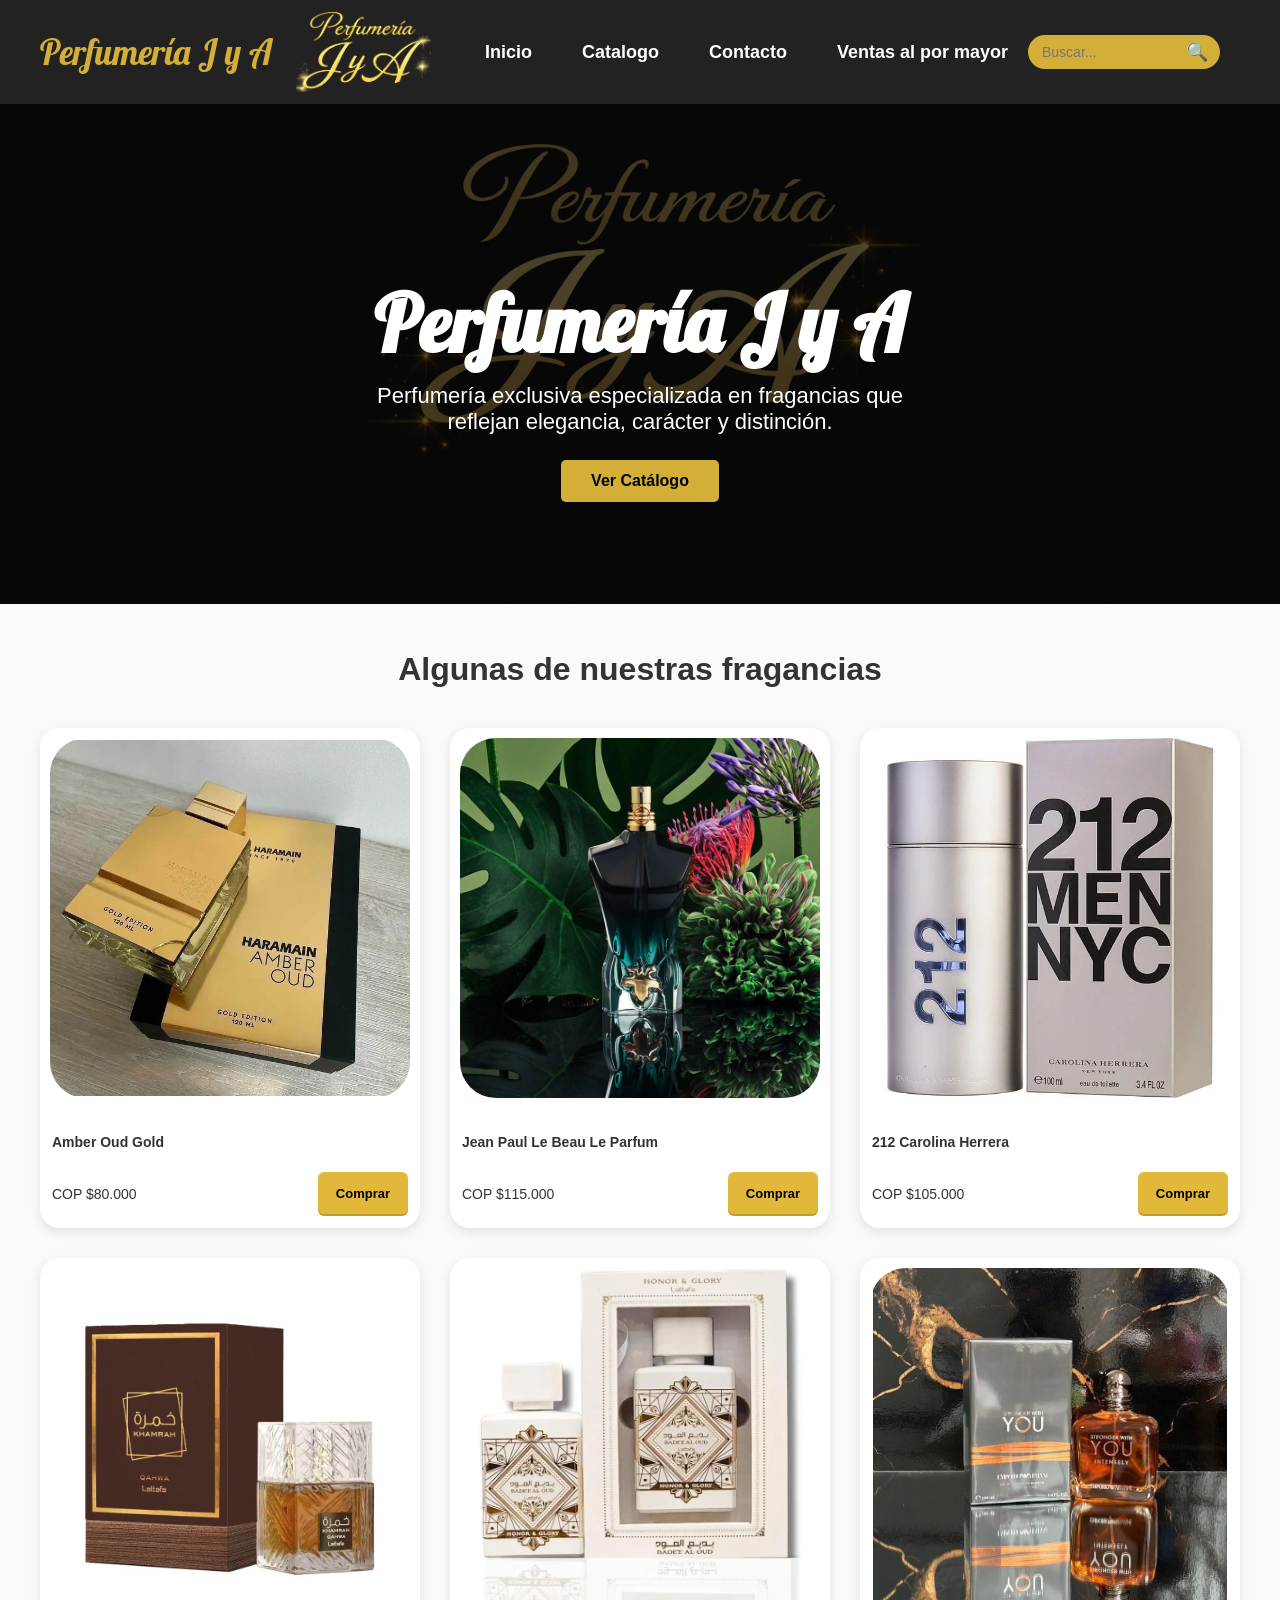
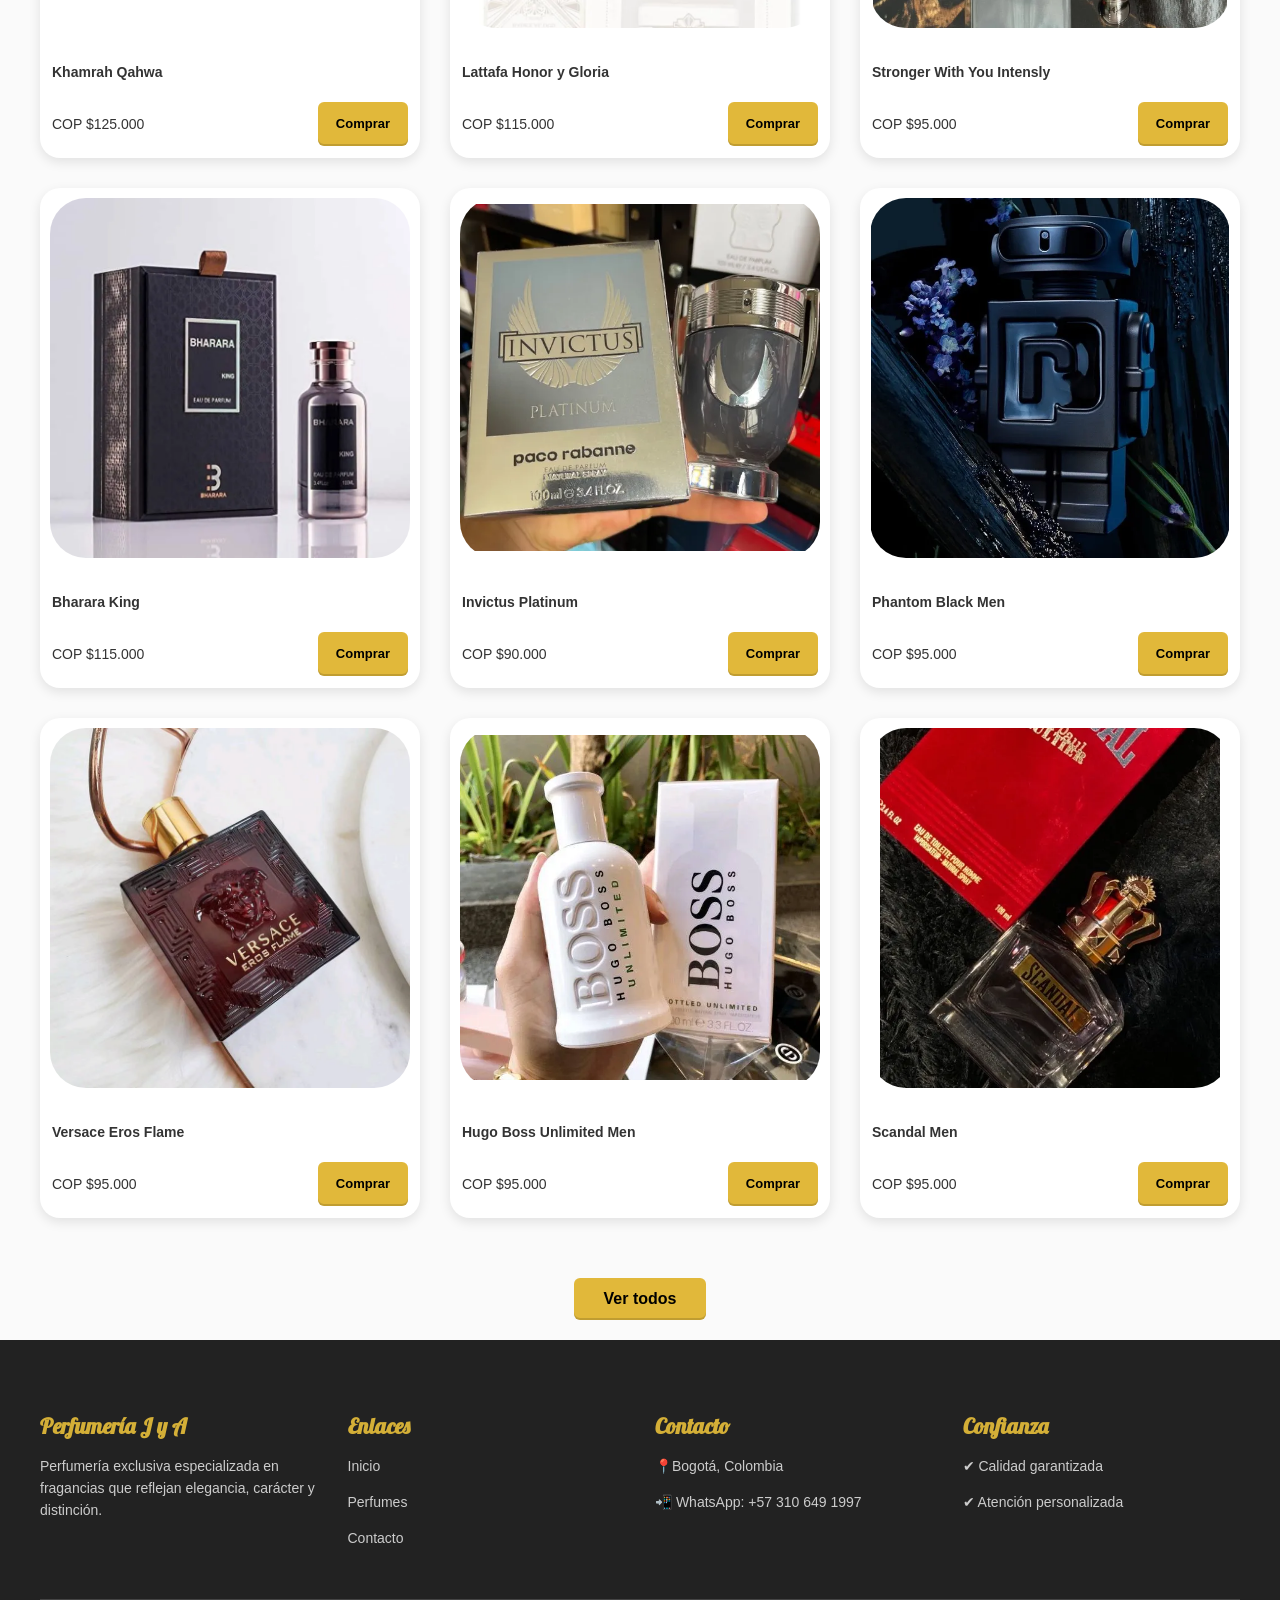
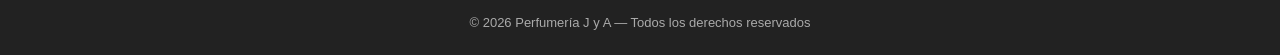
==== commit b1ff6b06: "Add files via upload" ====
--- a/index.html
+++ b/index.html
@@ -650,12 +650,13 @@
                 <span class="brand-name">Perfumería J y A</span>
             </div>
             <div class="header-center">
-                <img src="sinfondo2.png" alt="Logo Perfumería J y A">
+                <a href="index.html"><img src="sinfondo2.png" alt="Logo Perfumería J y A"></a>
             </div>
             <nav class="header-right" style="display: flex; align-items: center; gap: 20px;">
                 <a href="index.html">Inicio</a>
                 <a href="catalogo.html">Catalogo</a>
                 <a href="contacto.html">Contacto</a>
+                <a href="ventaspormayor.html">Ventas al por mayor</a>
 
                 <div class="header-search">
                     <input type="text" id="headerSearchInput" placeholder="Buscar...">
@@ -699,15 +700,15 @@
 
                 <!-- PERFUME 2 (CENTRO) -->
                 <div class="perfume-card" data-name="Jean Paul Le Beau Le Parfum" style="cursor: pointer;"
-                    onclick="window.location.href='producto.html?name=Le Beau Le Parfum&price=80000&img=jpg%20le%20beau.png'">
+                    onclick="window.location.href='producto.html?name=Le Beau Le Parfum&price=115000&img=jpg%20le%20beau.png'">
                     <img src="jpg le beau.png" alt="Le Beau Le Parfum">
 
                     <div class="perfume-info">
                         <h3>Jean Paul Le Beau Le Parfum</h3>
                         <div class="price-action">
-                            <span class="price">COP $80.000</span>
-                            <button class="btn-catalogo buy-btn"
-                                onclick="event.stopPropagation(); addToCart('Le Beau Le Parfum', 80000)">
+                            <span class="price">COP $115.000</span>
+                            <button class="btn-catalogo buy-btn"
+                                onclick="event.stopPropagation(); addToCart('Le Beau Le Parfum', 115000)">
                                 Comprar
                             </button>
                         </div>
@@ -716,15 +717,15 @@
 
                 <!-- PERFUME 3 -->
                 <div class="perfume-card" data-name="212 Carolina Herrera" style="cursor: pointer;"
-                    onclick="window.location.href='producto.html?name=212 Carolina Herrera&price=70000&img=ch.png'">
+                    onclick="window.location.href='producto.html?name=212 Carolina Herrera&price=105000&img=ch.png'">
                     <img src="ch.png" alt="212 Carolina Herrera">
 
                     <div class="perfume-info">
                         <h3>212 Carolina Herrera</h3>
                         <div class="price-action">
-                            <span class="price">COP $70.000</span>
-                            <button class="btn-catalogo buy-btn"
-                                onclick="event.stopPropagation(); addToCart('212 Carolina Herrera', 70000)">
+                            <span class="price">COP $105.000</span>
+                            <button class="btn-catalogo buy-btn"
+                                onclick="event.stopPropagation(); addToCart('212 Carolina Herrera', 105000)">
                                 Comprar
                             </button>
                         </div>
@@ -733,15 +734,15 @@
 
                 <!-- PERFUME 4 -->
                 <div class="perfume-card" data-name="Khamrah Qahwa" style="cursor: pointer;"
-                    onclick="window.location.href='producto.html?name=Khamrah Qahwa&price=90000&img=khamrah.png'">
+                    onclick="window.location.href='producto.html?name=Khamrah Qahwa&price=125000&img=khamrah.png'">
                     <img src="khamrah.png" alt=" Khamrah">
 
                     <div class="perfume-info">
                         <h3>Khamrah Qahwa</h3>
                         <div class="price-action">
-                            <span class="price">COP $90.000</span>
-                            <button class="btn-catalogo buy-btn"
-                                onclick="event.stopPropagation(); addToCart('Khamrah Qahwa', 90000)">
+                            <span class="price">COP $125.000</span>
+                            <button class="btn-catalogo buy-btn"
+                                onclick="event.stopPropagation(); addToCart('Khamrah Qahwa', 125000)">
                                 Comprar
                             </button>
                         </div>
@@ -751,14 +752,14 @@
                 <!-- FILA 2 -->
                 <!-- PERFUME 5 -->
                 <div class="perfume-card" data-name="Lattafa Honor y Gloria" style="cursor: pointer;"
-                    onclick="window.location.href='producto.html?name=Lattafa Honor y Gloria&price=80000&img=lataffahyg.png'">
+                    onclick="window.location.href='producto.html?name=Lattafa Honor y Gloria&price=115000&img=lataffahyg.png'">
                     <img src="lataffahyg.png" alt="Latafa Hyg">
                     <div class="perfume-info">
                         <h3>Lattafa Honor y Gloria</h3>
                         <div class="price-action">
-                            <span class="price">COP $80.000</span>
-                            <button class="btn-catalogo buy-btn"
-                                onclick="event.stopPropagation(); addToCart('Latafa Hyg', 80000)">
+                            <span class="price">COP $115.000</span>
+                            <button class="btn-catalogo buy-btn"
+                                onclick="event.stopPropagation(); addToCart('Latafa Hyg', 115000)">
                                 Comprar
                             </button>
                         </div>
@@ -767,14 +768,14 @@
 
                 <!-- PERFUME 6 -->
                 <div class="perfume-card" data-name="Stronger With You Intensly" style="cursor: pointer;"
-                    onclick="window.location.href='producto.html?name=Stronger With You Intensly&price=60000&img=Strongerintensly.png'">
+                    onclick="window.location.href='producto.html?name=Stronger With You Intensly&price=95000&img=Strongerintensly.png'">
                     <img src="Strongerintensly.png" alt="Stronger Intensly">
                     <div class="perfume-info">
                         <h3>Stronger With You Intensly</h3>
                         <div class="price-action">
-                            <span class="price">COP $60.000</span>
-                            <button class="btn-catalogo buy-btn"
-                                onclick="event.stopPropagation(); addToCart('Stronger With You Intensly', 60000)">
+                            <span class="price">COP $95.000</span>
+                            <button class="btn-catalogo buy-btn"
+                                onclick="event.stopPropagation(); addToCart('Stronger With You Intensly', 95000)">
                                 Comprar
                             </button>
                         </div>
@@ -783,14 +784,14 @@
 
                 <!-- PERFUME 7 -->
                 <div class="perfume-card" data-name="Bharara King" style="cursor: pointer;"
-                    onclick="window.location.href='producto.html?name=Bharara King&price=80000&img=bhararak.png'">
+                    onclick="window.location.href='producto.html?name=Bharara King&price=115000&img=bhararak.png'">
                     <img src="bhararak.png" alt="Bhararak King">
                     <div class="perfume-info">
                         <h3>Bharara King</h3>
                         <div class="price-action">
-                            <span class="price">COP $80.000</span>
-                            <button class="btn-catalogo buy-btn"
-                                onclick="event.stopPropagation(); addToCart('Bhararak King', 80000)">
+                            <span class="price">COP $115.000</span>
+                            <button class="btn-catalogo buy-btn"
+                                onclick="event.stopPropagation(); addToCart('Bhararak King', 115000)">
                                 Comprar
                             </button>
                         </div>
@@ -799,14 +800,14 @@
 
                 <!-- PERFUME 8 -->
                 <div class="perfume-card" data-name="Invictus Platinum" style="cursor: pointer;"
-                    onclick="window.location.href='producto.html?name=Invictus Platinum&price=55000&img=invictusp.png'">
+                    onclick="window.location.href='producto.html?name=Invictus Platinum&price=90000&img=invictusp.png'">
                     <img src="invictusp.png" alt="Invictus Platinum">
                     <div class="perfume-info">
                         <h3>Invictus Platinum</h3>
                         <div class="price-action">
-                            <span class="price">COP $55.000</span>
-                            <button class="btn-catalogo buy-btn"
-                                onclick="event.stopPropagation(); addToCart('Invictus Platinum', 55000)">
+                            <span class="price">COP $90.000</span>
+                            <button class="btn-catalogo buy-btn"
+                                onclick="event.stopPropagation(); addToCart('Invictus Platinum', 90000)">
                                 Comprar
                             </button>
                         </div>
@@ -816,14 +817,14 @@
                 <!-- FILA 3 -->
                 <!-- PERFUME 9 -->
                 <div class="perfume-card" data-name="Phantom Black Men" style="cursor: pointer;"
-                    onclick="window.location.href='producto.html?name=Phantom Black Men&price=60000&img=phantonb.png'">
+                    onclick="window.location.href='producto.html?name=Phantom Black Men&price=95000&img=phantonb.png'">
                     <img src="phantonb.png" alt="Phantom Black Men">
                     <div class="perfume-info">
                         <h3>Phantom Black Men</h3>
                         <div class="price-action">
-                            <span class="price">COP $60.000</span>
-                            <button class="btn-catalogo buy-btn"
-                                onclick="event.stopPropagation(); addToCart('Phantom Black Men', 60000)">
+                            <span class="price">COP $95.000</span>
+                            <button class="btn-catalogo buy-btn"
+                                onclick="event.stopPropagation(); addToCart('Phantom Black Men', 95000)">
                                 Comprar
                             </button>
                         </div>
@@ -832,14 +833,14 @@
 
                 <!-- PERFUME 10 -->
                 <div class="perfume-card" data-name="Versace Eros Flame" style="cursor: pointer;"
-                    onclick="window.location.href='producto.html?name=Versace Eros Flame&price=55000&img=versaceflame.png'">
+                    onclick="window.location.href='producto.html?name=Versace Eros Flame&price=95000&img=versaceflame.png'">
                     <img src="versaceflame.png" alt="Versace Eros Flame">
                     <div class="perfume-info">
                         <h3>Versace Eros Flame</h3>
                         <div class="price-action">
-                            <span class="price">COP $55.000</span>
-                            <button class="btn-catalogo buy-btn"
-                                onclick="event.stopPropagation(); addToCart('Versace Eros Flame', 55000)">
+                            <span class="price">COP $95.000</span>
+                            <button class="btn-catalogo buy-btn"
+                                onclick="event.stopPropagation(); addToCart('Versace Eros Flame', 95000)">
                                 Comprar
                             </button>
                         </div>
@@ -848,14 +849,14 @@
 
                 <!-- PERFUME 11 -->
                 <div class="perfume-card" data-name="Hugo Boss Unlimited Men" style="cursor: pointer;"
-                    onclick="window.location.href='producto.html?name=Hugo Boss Unlimited Men&price=55000&img=hugoboss.png'">
+                    onclick="window.location.href='producto.html?name=Hugo Boss Unlimited Men&price=95000&img=hugoboss.png'">
                     <img src="hugoboss.png" alt="Hugo Boss Unlimited Men">
                     <div class="perfume-info">
                         <h3>Hugo Boss Unlimited Men</h3>
                         <div class="price-action">
-                            <span class="price">COP $55.000</span>
-                            <button class="btn-catalogo buy-btn"
-                                onclick="event.stopPropagation(); addToCart('Hugo Boss Unlimited Men', 55000)">
+                            <span class="price">COP $95.000</span>
+                            <button class="btn-catalogo buy-btn"
+                                onclick="event.stopPropagation(); addToCart('Hugo Boss Unlimited Men', 95000)">
                                 Comprar
                             </button>
                         </div>
@@ -864,14 +865,14 @@
 
                 <!-- PERFUME 12 -->
                 <div class="perfume-card" data-name="Scandal Men" style="cursor: pointer;"
-                    onclick="window.location.href='producto.html?name=Scandal Men&price=55000&img=scandal.png'">
+                    onclick="window.location.href='producto.html?name=Scandal Men&price=95000&img=scandal.png'">
                     <img src="scandal.png" alt="Scandal Men">
                     <div class="perfume-info">
                         <h3>Scandal Men</h3>
                         <div class="price-action">
-                            <span class="price">COP $55.000</span>
-                            <button class="btn-catalogo buy-btn"
-                                onclick="event.stopPropagation(); addToCart('Scandal Men', 55000)">
+                            <span class="price">COP $95.000</span>
+                            <button class="btn-catalogo buy-btn"
+                                onclick="event.stopPropagation(); addToCart('Scandal Men', 95000)">
                                 Comprar
                             </button>
                         </div>
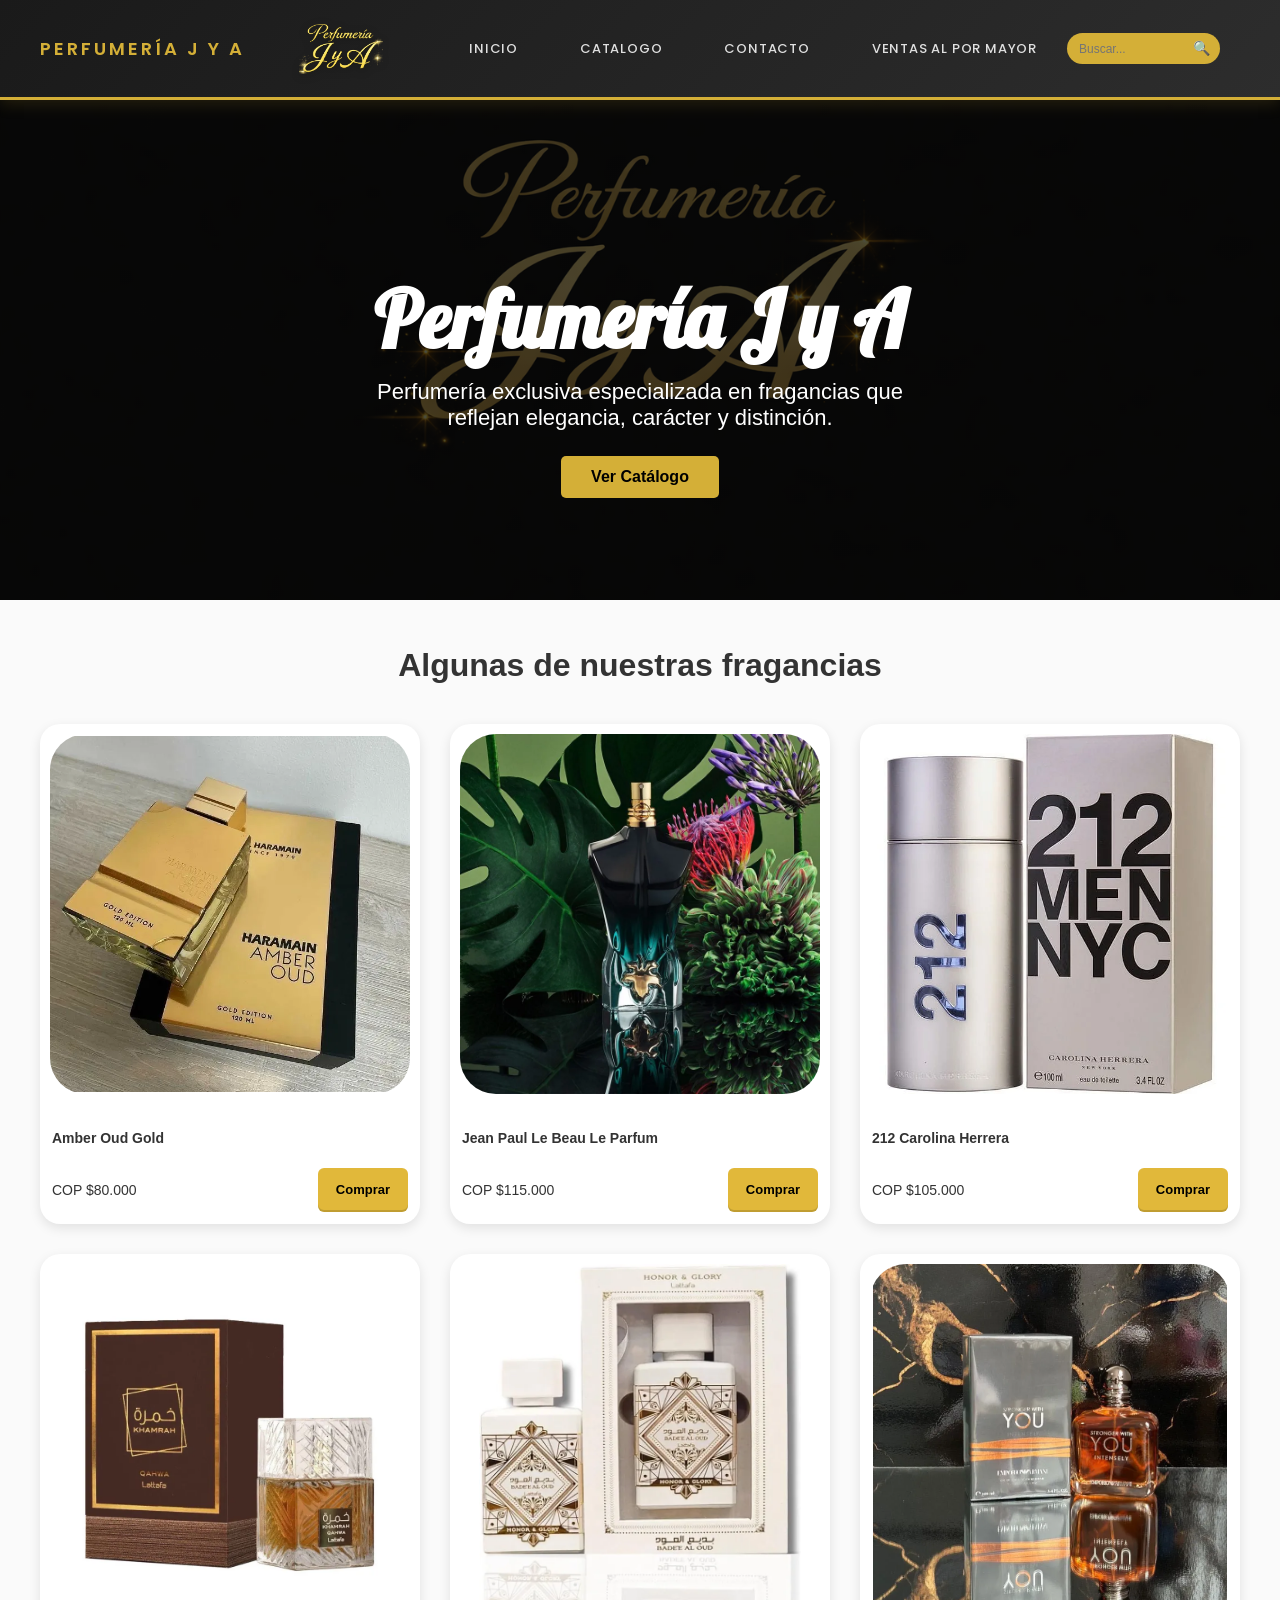
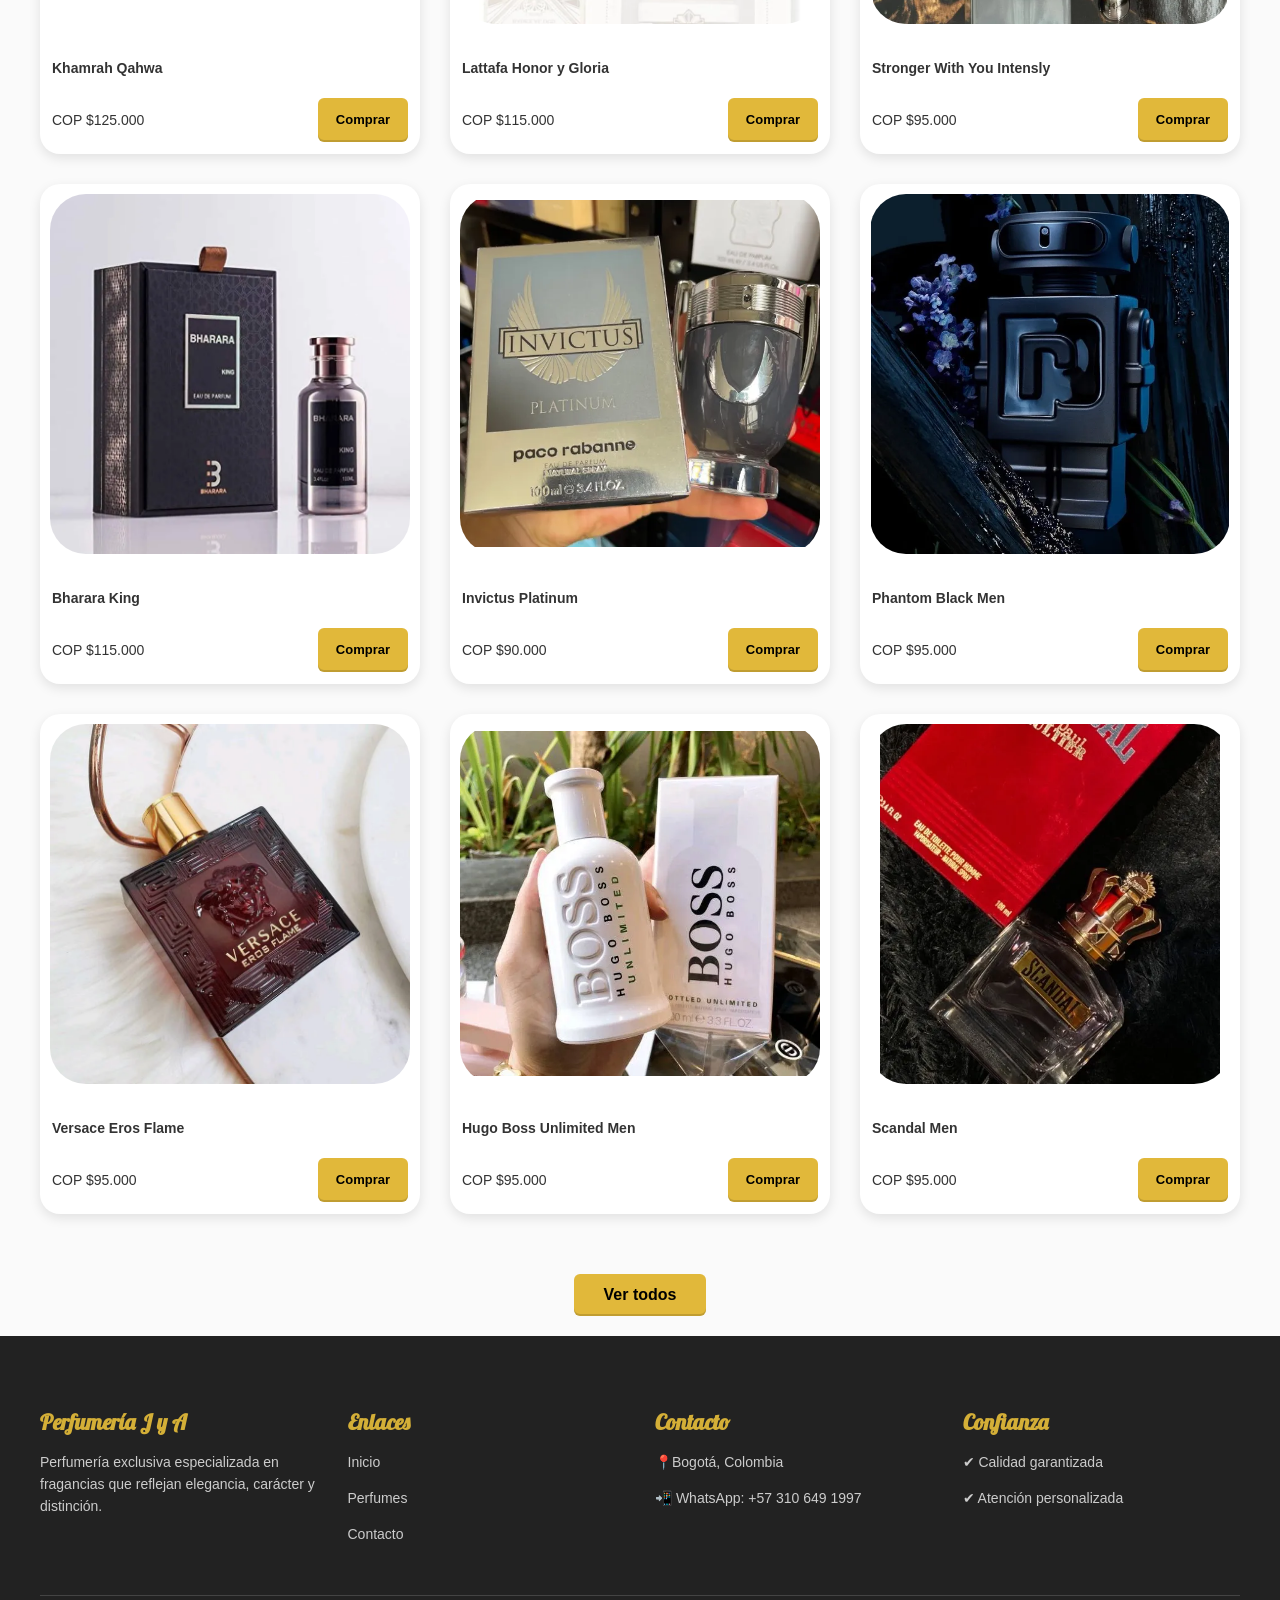
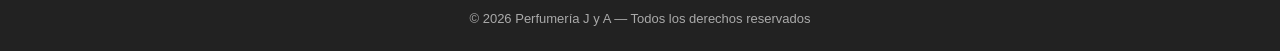
==== commit 0103449b: "commit" ====
--- a/index.html
+++ b/index.html
@@ -4,11 +4,11 @@
 <head>
     <meta charset="UTF-8">
 
-    <meta name="viewport" content="width=device-width, initial-scale=0.5">
+    <meta name="viewport" content="width=device-width, initial-scale=1">
 
     <title>Perfumería JyA</title>
-    <!-- Fuente Lobster -->
-    <link href="https://fonts.googleapis.com/css2?family=Lobster&display=swap" rel="stylesheet">
+    <!-- Fuentes -->
+    <link href="https://fonts.googleapis.com/css2?family=Lobster&family=Raleway:wght@300;400;600&family=Poppins:wght@300;400;600&display=swap" rel="stylesheet">
 
     <style>
         .btn-comprar {
@@ -47,52 +47,76 @@
 
         /* ===== HEADER ===== */
         header {
-            background-color: #222;
-            padding: 8px 30px;
+            background: linear-gradient(135deg, #1a1a1a 0%, #2d2d2d 100%);
+            padding: 16px 40px;
             display: flex;
             justify-content: space-between;
             align-items: center;
             margin: 0;
             font-family: 'Poppins', sans-serif;
+            border-bottom: 3px solid #d4af37;
+            box-shadow: 0 4px 15px rgba(212, 175, 55, 0.15);
         }
 
         .header-left {
             display: flex;
             align-items: center;
+            flex: 0 0 auto;
+            min-width: 100px;
         }
 
         .brand-name {
             color: #d4af37;
             font-size: 14px;
-            font-family: 'Lobster', cursive;
+            font-family: 'Poppins', sans-serif;
+            font-weight: 600;
+            letter-spacing: 2px;
+            text-transform: uppercase;
         }
 
         .header-center {
             text-align: center;
+            flex: 1 1 auto;
+            display: flex;
+            justify-content: center;
+            align-items: center;
+            min-height: 80px;
         }
 
         /* Cambia el tamaño de la imagen aquí / Change image size here */
         .header-center img {
-            height: 60px;
+            height: 80px;
             /* Ajusta este valor según prefieras / Adjust this value as preferred */
             width: auto;
+            filter: drop-shadow(0 2px 4px rgba(0, 0, 0, 0.3));
         }
 
         .header-right {
             display: flex;
             justify-content: flex-end;
+            flex: 0 0 auto;
+            gap: 8px;
         }
 
         nav a {
-            color: #fff;
+            color: #e0e0e0;
             text-decoration: none;
-            margin-left: 15px;
-            font-weight: bold;
-            font-size: 14px;
+            margin-left: 14px;
+            font-weight: 500;
+            font-size: 11px;
+            font-family: 'Poppins', sans-serif;
+            letter-spacing: 0.8px;
+            text-transform: uppercase;
+            transition: all 0.3s ease;
+            padding: 6px 10px;
+            border-radius: 4px;
         }
 
         nav a:hover {
             color: #d4af37;
+            background-color: rgba(212, 175, 55, 0.1);
+            border-bottom: 2px solid #d4af37;
+            padding-bottom: 6px;
         }
 
         /* ===== HERO ===== */
@@ -903,7 +927,7 @@
                 <div>
                     <h3>Enlaces</h3>
                     <p><a href="index.html">Inicio</a></p>
-                    <p><a href="perfumes.html">Perfumes</a></p>
+                    <p><a href="catalogo.html">Perfumes</a></p>
                     <p><a href="contacto.html">Contacto</a></p>
                 </div>
 
--- a/style.css
+++ b/style.css
@@ -25,49 +25,74 @@
 
  /* ===== HEADER ===== */
  header {
-     background-color: #222;
-     padding: 8px 30px;
+     background: linear-gradient(135deg, #1a1a1a 0%, #2d2d2d 100%);
+     padding: 16px 40px;
      display: flex;
      justify-content: space-between;
      align-items: center;
      font-family: 'Poppins', sans-serif;
+     border-bottom: 3px solid #d4af37;
+     box-shadow: 0 4px 15px rgba(212, 175, 55, 0.15);
  }
 
  .header-left {
      display: flex;
      align-items: center;
+     flex: 0 0 auto;
+     min-width: 100px;
  }
 
  .brand-name {
      color: #d4af37;
      font-size: 14px;
-     font-family: 'Lobster', cursive;
+     font-family: 'Poppins', sans-serif;
+     font-weight: 600;
+     letter-spacing: 2px;
+     text-transform: uppercase;
  }
 
  .header-center {
      text-align: center;
+     flex: 1 1 auto;
+     display: flex;
+     justify-content: center;
+     align-items: center;
+     min-height: 65px;
  }
 
  .header-center img {
-     height: 60px;
+     height: 65px;
      width: auto;
+     filter: drop-shadow(0 2px 4px rgba(0, 0, 0, 0.3));
  }
 
  .header-right {
      display: flex;
      justify-content: flex-end;
+     align-items: center;
+     flex: 0 0 auto;
+     gap: 8px;
  }
 
  nav a {
-     color: #fff;
+     color: #e0e0e0;
      text-decoration: none;
-     margin-left: 15px;
-     font-weight: bold;
-     font-size: 14px;
+     margin-left: 14px;
+     font-weight: 500;
+     font-size: 11px;
+     font-family: 'Poppins', sans-serif;
+     letter-spacing: 0.8px;
+     text-transform: uppercase;
+     transition: all 0.3s ease;
+     padding: 6px 10px;
+     border-radius: 4px;
  }
 
  nav a:hover {
      color: #d4af37;
+     background-color: rgba(212, 175, 55, 0.1);
+     border-bottom: 2px solid #d4af37;
+     padding-bottom: 6px;
  }
 
  /* ===== CONTACTO ===== */
@@ -217,52 +242,6 @@
      color: #333;
  }
 
- /* ===== HEADER ===== */
- header {
-     background-color: #222;
-     padding: 12px 40px;
-     display: flex;
-     justify-content: space-between;
-     align-items: center;
- }
-
- .header-left {
-     display: flex;
-     align-items: center;
- }
-
- .brand-name {
-     color: #d4af37;
-     font-size: 24px;
-     font-family: 'Lobster', cursive;
- }
-
- .header-center {
-     text-align: center;
- }
-
- /* Cambia el tamaño de la imagen aquí / Change image size here */
- .header-center img {
-     height: 35px;
-     /* Ajusta este valor según prefieras / Adjust this value as preferred */
-     width: auto;
- }
-
- .header-right {
-     display: flex;
-     justify-content: flex-end;
- }
-
- nav a {
-     color: #fff;
-     text-decoration: none;
-     margin-left: 20px;
-     font-weight: bold;
- }
-
- nav a:hover {
-     color: #d4af37;
- }
 
  /* ===== HERO ===== */
  .hero {
@@ -904,7 +883,7 @@
 
  .header-search {
      background: #d4af37;
-     padding: 6px 12px;
+     padding: 5px 10px;
      border-radius: 20px;
      display: flex;
      align-items: center;
@@ -914,13 +893,14 @@
      border: none;
      background: transparent;
      outline: none;
-     width: 140px;
- }
-
- header {
-     display: flex;
-     align-items: center;
-     justify-content: space-between;
+     width: 110px;
+     font-size: 12px;
+     color: #000;
+ }
+
+ .header-search .search-icon {
+     font-size: 14px;
+     cursor: pointer;
  }
 
  button,
@@ -929,207 +909,208 @@
  }
 
  /* ===============================
-   MOBILE RESET (RESCATE)
+   RESPONSIVE MÓVIL (≤768px)
 ================================ */
  @media (max-width: 768px) {
-     @media (max-width: 768px) {
-
-         body {
-             font-size: 14px;
-         }
-
-         header {
-             padding: 10px;
-             text-align: center;
-         }
-
-         nav ul {
-             display: flex;
-             flex-direction: column;
-             gap: 10px;
-         }
-
-         nav ul li {
-             display: block;
-         }
-
-         nav ul li a {
-             padding: 10px;
-             display: block;
-         }
-
-         .hero {
-             height: auto;
-             padding: 30px 15px;
-         }
-
-         .hero h1 {
-             font-size: 1.8rem;
-         }
-
-         .hero p {
-             font-size: 1rem;
-         }
-
-         .products,
-         .catalogo,
-         .grid {
-             display: flex;
-             flex-direction: column;
-             gap: 20px;
-         }
-
-         .product,
-         .card {
-             width: 100%;
-         }
-
-         footer {
-             text-align: center;
-             padding: 20px;
-         }
-     }
-
-     @media (max-width: 480px) {
-
-         body {
-             font-size: 13px;
-         }
-
-         .hero h1 {
-             font-size: 1.5rem;
-         }
-
-         nav ul {
-             gap: 5px;
-         }
-
-         nav ul li a {
-             font-size: 14px;
-         }
-     }
-
-
-     .header-center img {
-         height: 65px;
+
+     body {
+         font-size: 14px;
+     }
+
+     header {
+         padding: 12px 16px;
+         flex-wrap: nowrap;
+         gap: 12px;
+         min-height: 60px;
+         align-items: center;
+     }
+
+     .header-left {
+         flex: 0 0 auto;
+         min-width: 80px;
+     }
+
+     .brand-name {
+         font-size: 11px;
+         letter-spacing: 1px;
+         white-space: nowrap;
+         font-weight: 600;
+     }
+
+     .header-center {
+         flex: 1 1 auto;
+         display: flex;
+         justify-content: center;
+         align-items: center;
+                min-height: 50px;
+            }
+
+            .header-center img {
+                height: 50px;
+         gap: 4px;
+         min-width: auto;
      }
 
      nav a {
-         font-size: 20px;
-         margin-left: 15px;
+         font-size: 10px;
+         margin-left: 6px;
+         letter-spacing: 0px;
+         padding: 6px 8px;
+         white-space: nowrap;
+     }
+
+     nav a:hover {
+         padding-bottom: 4px;
      }
 
      .header-search {
-         padding: 10px 18px;
+         padding: 4px 8px;
      }
 
      .header-search input {
-         font-size: 16px;
-         width: 160px;
-     }
-
-     /* 2. Acercar el Hero */
+         width: 70px;
+         font-size: 11px;
+     }
+
      .hero {
-         height: 60vh;
-         padding: 40px 20px;
+         height: auto;
+         padding: 30px 15px;
      }
 
      .hero-content h1 {
-         font-size: 45px;
+         font-size: 1.8rem;
      }
 
      .hero-content p {
-         font-size: 20px;
-     }
-
-     /* 3. Productos: 2 columnas para que se vean de cerca */
+         font-size: 1rem;
+     }
+
      .perfumes-destacados,
      .destacados,
      .perfume-grid {
          grid-template-columns: repeat(2, 1fr);
          gap: 15px;
          padding: 0 15px;
+     }
+
+     section {
+         padding: 30px 16px;
+     }
+
+     section h2 {
+         font-size: 26px;
+     }
+
+     footer {
+         text-align: center;
+         padding: 20px;
+     }
+
+     .contacto-grid,
+     .contact-grid {
+         grid-template-columns: 1fr;
+         gap: 20px;
+         padding: 0 16px;
+     }
+
+     .contacto-box,
+     .contact-card {
+         padding: 25px 20px;
+     }
+ }
+
+ /* ===============================
+    PANTALLAS MUY PEQUEÑAS (≤480px)
+ ================================ */
+ @media screen and (max-width: 480px) {
+
+     header {
+         padding: 6px 8px;
+         min-height: 48px;
+         gap: 4px;
+     }
+
+     .header-left {
+         flex: 0 0 auto;
+         min-width: 60px;
+     }
+
+     .header-center {
+         flex: 1 1 auto;
+         display: flex;
          justify-content: center;
-         margin: 0 auto;
-     }
-
-     /* 4. Acercar nombres y precios sutilmente */
-     .perfume-info h3 {
-         font-size: 18px;
-         margin-bottom: 12px;
-     }
-
-     .price {
-         font-size: 17px;
-         font-weight: bold;
-     }
-
-     .buy-btn,
-     .btn-buy,
+         align-items: center;
+         min-height: 36px;
+     }
+
+     .header-right {
+         flex: 0 0 auto;
+         min-width: auto;
+     }
+
+     .brand-name {
+         font-size: 7px;
+         letter-spacing: 0.4px;
+         font-weight: 600;
+         white-space: nowrap;
+     }
+
+     .header-center img {
+         height: 30px;
+         width: auto;
+     }
+
+     nav a {
+         font-size: 6px;
+         margin-left: 2px;
+         padding: 3px 4px;
+         letter-spacing: 0;
+         white-space: nowrap;
+     }
+
+     .header-search input {
+         width: 55px;
+     }
+
+     .hero-content h1 {
+         font-size: 1.5rem;
+     }
+
+     .perfumes-destacados,
+     .destacados,
+     .perfume-grid {
+         grid-template-columns: repeat(2, 1fr);
+         gap: 10px;
+         padding: 0 12px;
+     }
+
+     section {
+         padding: 20px 12px;
+     }
+
+     section h2 {
+         font-size: 20px;
+         margin-bottom: 15px;
+     }
+
+     .contacto-grid,
+     .contact-grid {
+         grid-template-columns: 1fr;
+         gap: 15px;
+         padding: 0 12px;
+     }
+
+     .contacto-box,
+     .contact-card {
+         padding: 20px 16px;
+     }
+
+     .btn-catalogo,
      .btn-comprar {
-         padding: 10px 16px;
-         font-size: 15px;
-     }
-
-     /* 5. Espaciado general */
-     section {
-         padding: 40px 20px;
-     }
-
-     section h2 {
-         font-size: 30px;
-     }
- }
-
- /* ===============================
-    AJUSTE PARA PANTALLAS PEQUEÑAS (375px)
- ================================ */
- @media screen and (max-width: 375px) {
-
-     /* HEADER */
-     .brand-name {
-         font-size: 13px !important;
-         white-space: normal;
-         /* CLAVE */
-         text-align: center;
-     }
-
-     .header-left {
-         max-width: 100%;
-     }
-
-     /* HERO */
-     .hero,
-     .hero-catalog {
-         height: auto !important;
-         min-height: unset !important;
-         padding: 30px 15px !important;
-     }
-
-     .hero-content h1 {
-         font-size: 30px !important;
-     }
-
-     .hero-content p {
-         font-size: 16px !important;
-     }
-
-     /* CATÁLOGO */
-     .perfume-grid,
-     .perfumes-destacados,
-     .destacados {
-         display: grid !important;
-         grid-template-columns: repeat(3, 1fr) !important;
-         gap: 10px !important;
-     }
-
-     /* TARJETAS */
-     .perfume-card {
-         width: 100%;
-     }
-
- }
-
+         padding: 8px 16px;
+         font-size: 12px;
+     }
+ }
 
  /* ===============================
     OPTIMIZACIÓN PARA COMPUTADOR (DESKTOP)
@@ -1146,16 +1127,17 @@
      }
 
      .brand-name {
-         font-size: 35px;
+         font-size: 18px;
+         letter-spacing: 3px;
      }
 
      .header-center img {
-         height: 80px;
+         height: 50px;
      }
 
      nav a {
-         font-size: 18px;
-         margin-left: 30px;
+         font-size: 13px;
+         margin-left: 22px;
      }
 
      .hero,
@@ -1172,7 +1154,6 @@
          font-size: 22px;
      }
 
-     /* Grilla de productos en desktop */
      .perfumes-destacados,
      .destacados,
      .perfume-grid {
@@ -1191,7 +1172,6 @@
          grid-template-columns: repeat(4, 1fr);
      }
 
-     /* Contacto en desktop */
      .contacto-grid {
          grid-template-columns: repeat(2, 1fr);
          gap: 40px;
@@ -1218,113 +1198,3 @@
      width: 100%;
      padding: 20px;
  }
-
-
- @media screen and (max-width: 320px) {
-
-     /* HEADER */
-     .brand-name {
-         font-size: 12px !important;
-         white-space: normal;
-         text-align: center;
-     }
-
-     /* HERO */
-     .hero,
-     .hero-catalog {
-         height: auto !important;
-         min-height: unset !important;
-         padding: 25px 10px !important;
-     }
-
-     .hero-content h1 {
-         font-size: 26px !important;
-     }
-
-     .hero-content p {
-         font-size: 14px !important;
-     }
-
-     /* CATÁLOGO */
-     .perfume-grid,
-     .perfumes-destacados,
-     .destacados {
-         display: grid !important;
-         grid-template-columns: repeat(3, 1fr) !important;
-         gap: 8px !important;
-     }
-
- }
-
-
-
- @media screen and (max-width: 375px) {
-
-     header {
-         padding: 10px 12px;
-     }
-
-     .header-container {
-         display: flex;
-         flex-direction: row;
-         align-items: center;
-         justify-content: space-between;
-         flex-wrap: nowrap;
-         /* CLAVE */
-     }
-
-     .header-left {
-         max-width: 45%;
-         display: flex;
-         align-items: center;
-     }
-
-     .brand-name {
-         font-size: 13px !important;
-         white-space: nowrap;
-         /* vuelve a una sola línea */
-         text-align: left;
-     }
-
-     .header-center img {
-         height: 40px;
-     }
-
-     nav {
-         display: none;
-         /* menú oculto en móviles pequeños */
-     }
- }
-
- @media screen and (max-width: 320px) {
-
-     header {
-         padding: 8px 10px;
-     }
-
-     .header-container {
-         display: flex;
-         flex-direction: row;
-         align-items: center;
-         justify-content: space-between;
-         flex-wrap: nowrap;
-     }
-
-     .header-left {
-         max-width: 50%;
-     }
-
-     .brand-name {
-         font-size: 12px !important;
-         white-space: nowrap;
-         text-align: left;
-     }
-
-     .header-center img {
-         height: 35px;
-     }
-
-     nav {
-         display: none;
-     }
- }
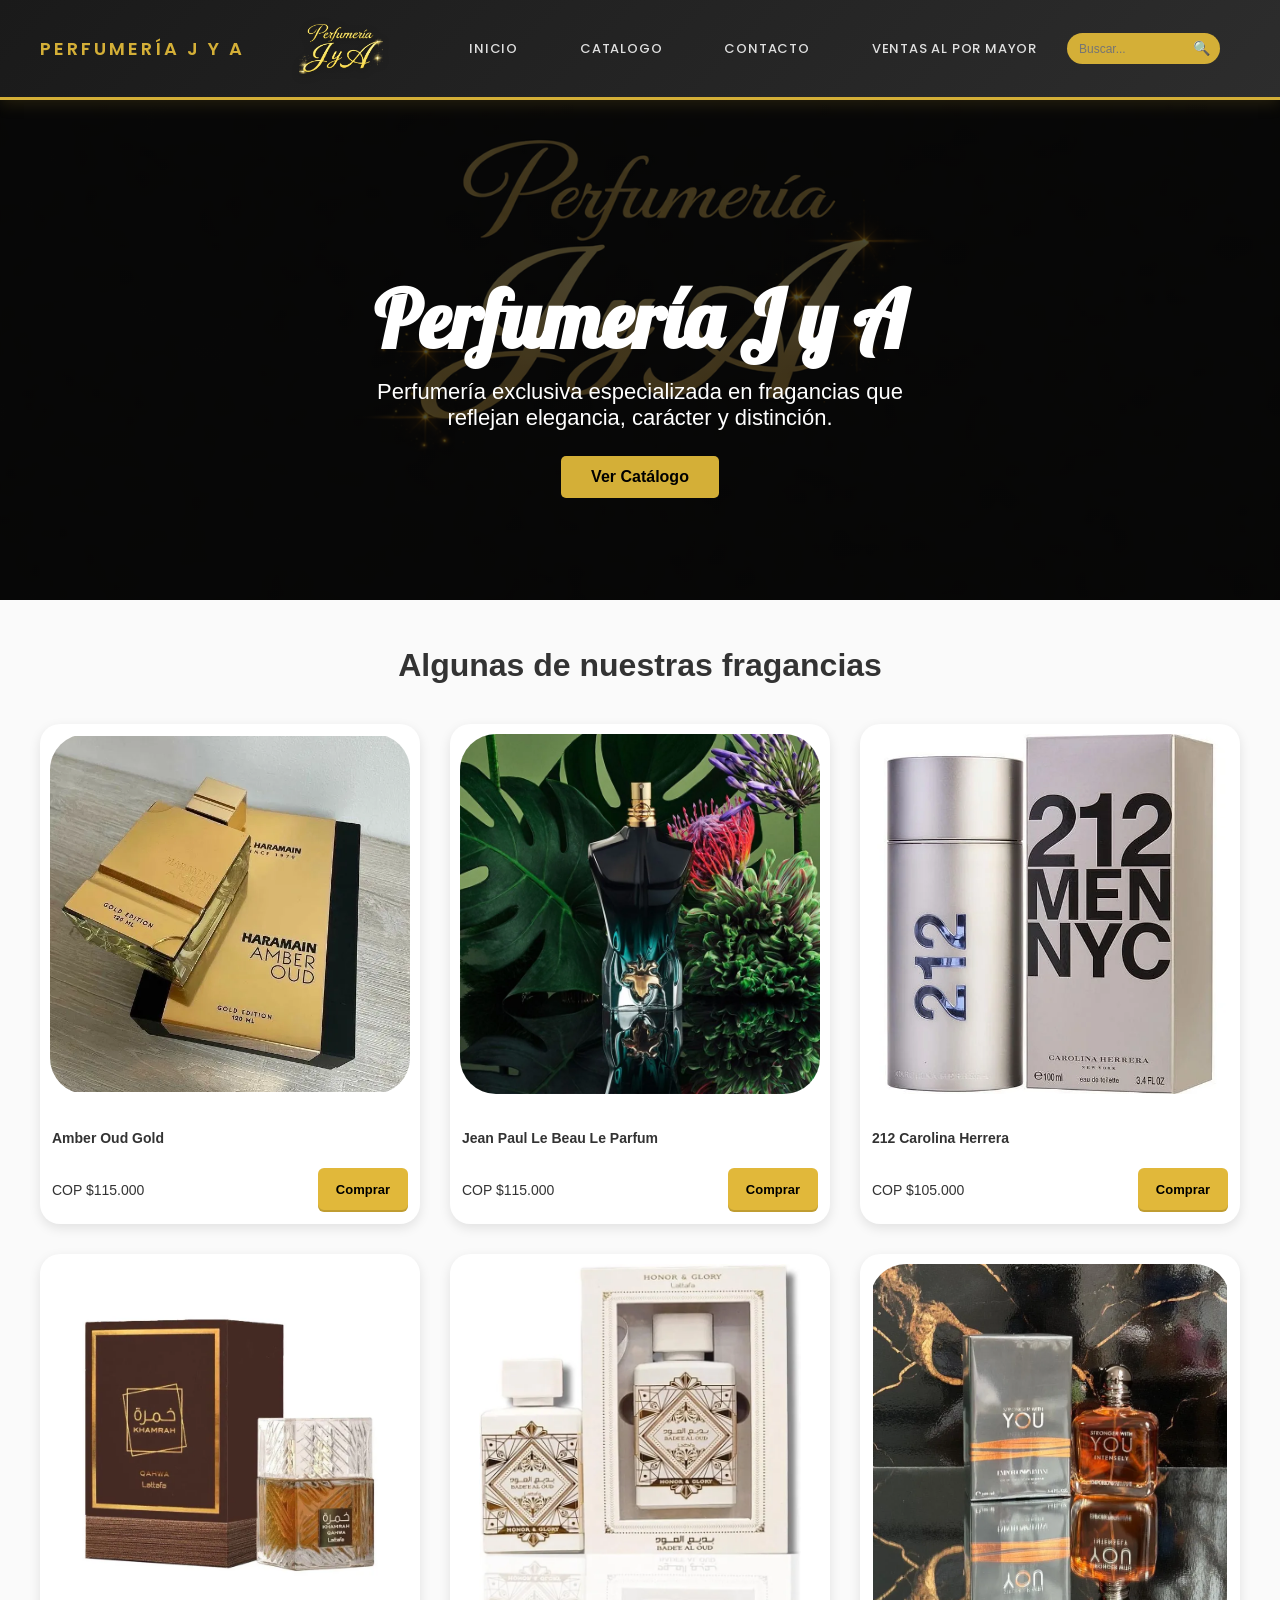
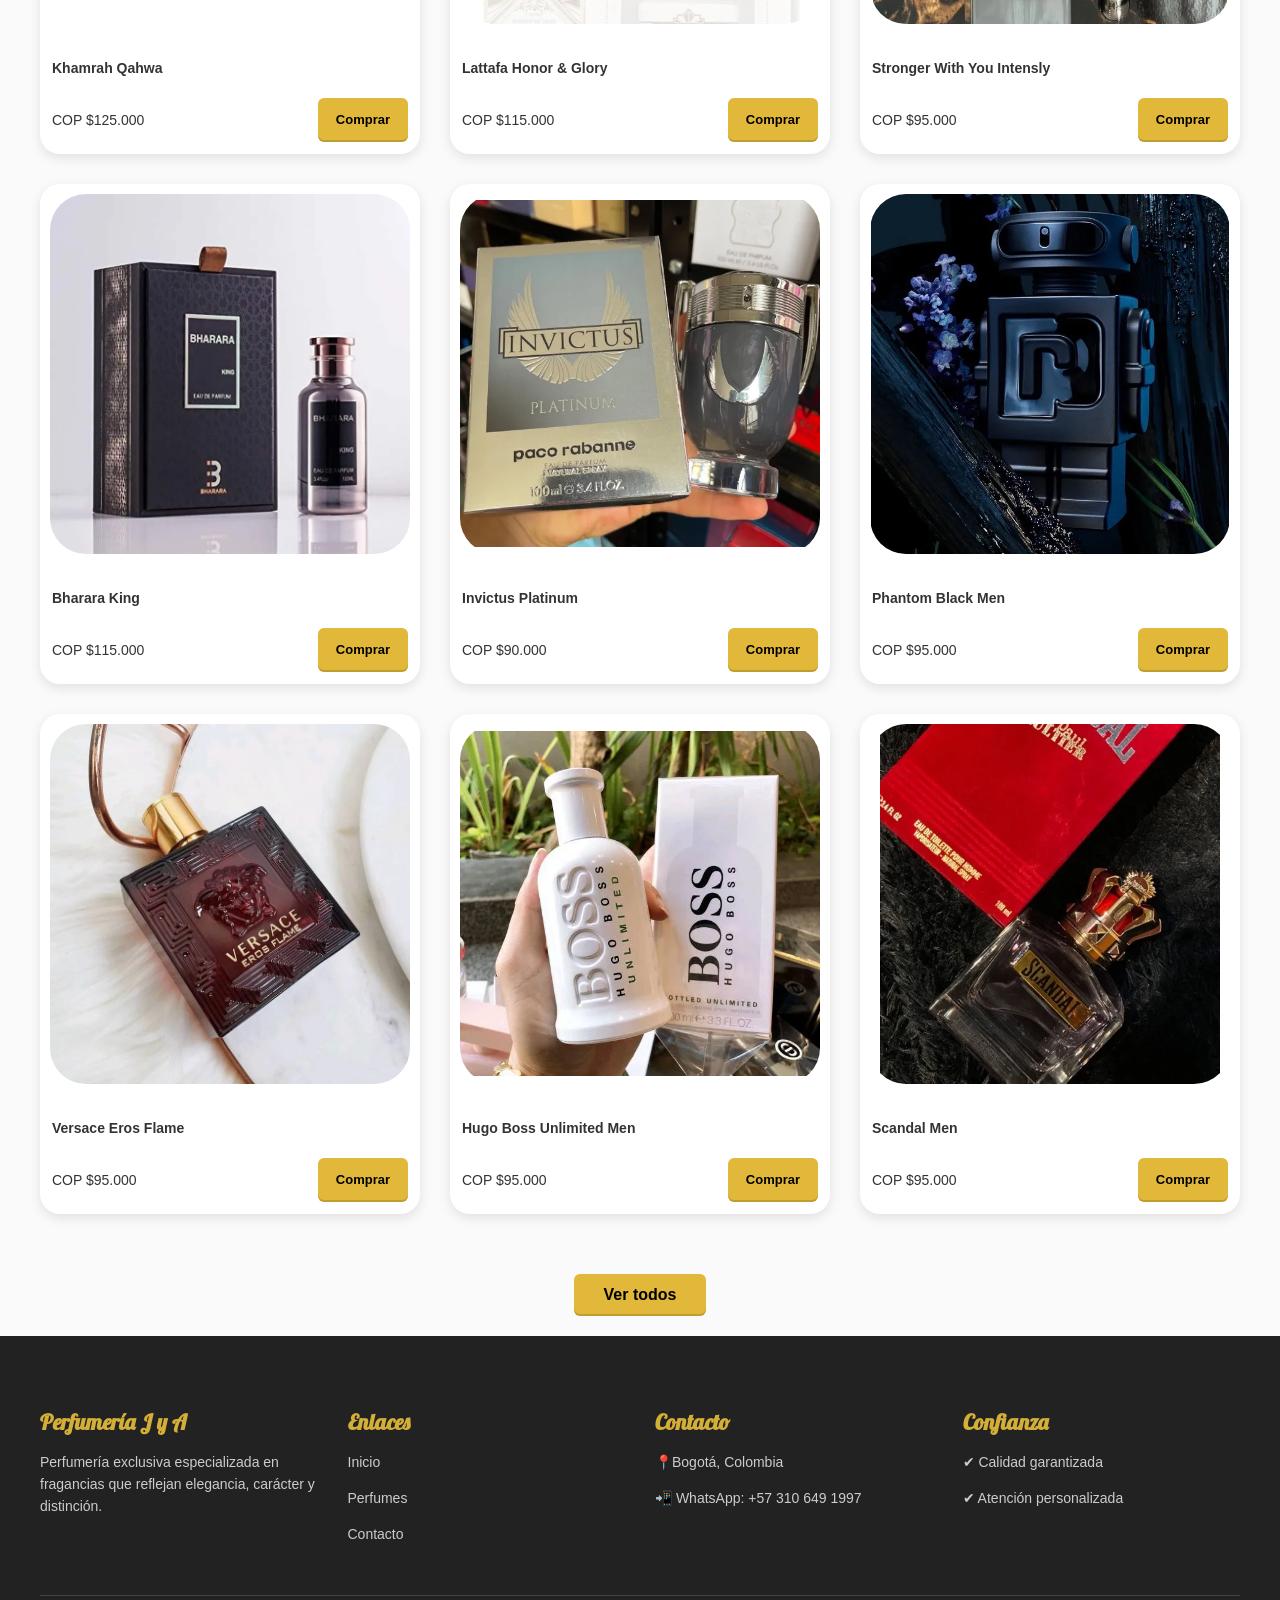
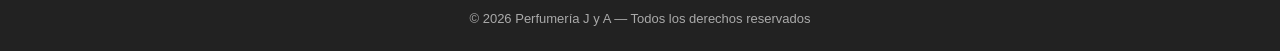
==== commit e232559f: "commit" ====
--- a/index.html
+++ b/index.html
@@ -8,7 +8,9 @@
 
     <title>Perfumería JyA</title>
     <!-- Fuentes -->
-    <link href="https://fonts.googleapis.com/css2?family=Lobster&family=Raleway:wght@300;400;600&family=Poppins:wght@300;400;600&display=swap" rel="stylesheet">
+    <link
+        href="https://fonts.googleapis.com/css2?family=Lobster&family=Raleway:wght@300;400;600&family=Poppins:wght@300;400;600&display=swap"
+        rel="stylesheet">
 
     <style>
         .btn-comprar {
@@ -676,7 +678,7 @@
             <div class="header-center">
                 <a href="index.html"><img src="sinfondo2.png" alt="Logo Perfumería J y A"></a>
             </div>
-            <nav class="header-right" style="display: flex; align-items: center; gap: 20px;">
+            <nav class="header-right">
                 <a href="index.html">Inicio</a>
                 <a href="catalogo.html">Catalogo</a>
                 <a href="contacto.html">Contacto</a>
@@ -713,9 +715,9 @@
                     <div class="perfume-info">
                         <h3>Amber Oud Gold</h3>
                         <div class="price-action">
-                            <span class="price">COP $80.000</span>
-                            <button class="btn-catalogo buy-btn"
-                                onclick="event.stopPropagation(); addToCart('Amber Oud Gold', 80000)">
+                            <span class="price">COP $115.000</span>
+                            <button class="btn-catalogo buy-btn"
+                                onclick="event.stopPropagation(); addToCart('Amber Oud Gold', 115000)">
                                 Comprar
                             </button>
                         </div>
@@ -775,15 +777,15 @@
 
                 <!-- FILA 2 -->
                 <!-- PERFUME 5 -->
-                <div class="perfume-card" data-name="Lattafa Honor y Gloria" style="cursor: pointer;"
-                    onclick="window.location.href='producto.html?name=Lattafa Honor y Gloria&price=115000&img=lataffahyg.png'">
-                    <img src="lataffahyg.png" alt="Latafa Hyg">
-                    <div class="perfume-info">
-                        <h3>Lattafa Honor y Gloria</h3>
+                <div class="perfume-card" data-name="Lattafa Honor & Glory" style="cursor: pointer;"
+                    onclick="window.location.href='producto.html?name=Lattafa Honor & Glory&price=115000&img=lataffahyg.png'">
+                    <img src="lataffahyg.png" alt="Lattafa Honor & Glory">
+                    <div class="perfume-info">
+                        <h3>Lattafa Honor & Glory</h3>
                         <div class="price-action">
                             <span class="price">COP $115.000</span>
                             <button class="btn-catalogo buy-btn"
-                                onclick="event.stopPropagation(); addToCart('Latafa Hyg', 115000)">
+                                onclick="event.stopPropagation(); addToCart('Lattafa Honor & Glory', 115000)">
                                 Comprar
                             </button>
                         </div>
--- a/style.css
+++ b/style.css
@@ -71,13 +71,12 @@
      justify-content: flex-end;
      align-items: center;
      flex: 0 0 auto;
-     gap: 8px;
+     gap: 20px;
  }
 
  nav a {
      color: #e0e0e0;
      text-decoration: none;
-     margin-left: 14px;
      font-weight: 500;
      font-size: 11px;
      font-family: 'Poppins', sans-serif;
@@ -565,15 +564,19 @@
  /* ===== CONTACTO SIN FORMULARIO ===== */
 
  .contacto-grid {
-     display: grid;
-     grid-template-columns: repeat(2, 1fr);
+     display: flex;
+     flex-wrap: wrap;
+     justify-content: center;
      gap: 30px;
      max-width: 1000px;
+     width: 100%;
      margin: 20px auto 40px;
-     /* Reduced top margin from 40px to 20px */
  }
 
  .contacto-box {
+     flex: 1 1 calc(50% - 30px);
+     min-width: 280px;
+     max-width: 450px;
      background: #fff;
      padding: 30px;
      border-radius: 12px;
@@ -930,6 +933,10 @@
          min-width: 80px;
      }
 
+     .header-right {
+         gap: 8px;
+     }
+
      .brand-name {
          font-size: 11px;
          letter-spacing: 1px;
@@ -942,18 +949,17 @@
          display: flex;
          justify-content: center;
          align-items: center;
-                min-height: 50px;
-            }
-
-            .header-center img {
-                height: 50px;
+         min-height: 50px;
+     }
+
+     .header-center img {
+         height: 50px;
          gap: 4px;
          min-width: auto;
      }
 
      nav a {
          font-size: 10px;
-         margin-left: 6px;
          letter-spacing: 0px;
          padding: 6px 8px;
          white-space: nowrap;
@@ -1025,14 +1031,14 @@
  @media screen and (max-width: 480px) {
 
      header {
-         padding: 6px 8px;
-         min-height: 48px;
-         gap: 4px;
+         padding: 4px 5px;
+         min-height: 40px;
+         gap: 2px;
      }
 
      .header-left {
          flex: 0 0 auto;
-         min-width: 60px;
+         min-width: 45px;
      }
 
      .header-center {
@@ -1040,36 +1046,42 @@
          display: flex;
          justify-content: center;
          align-items: center;
-         min-height: 36px;
+         min-height: 28px;
      }
 
      .header-right {
          flex: 0 0 auto;
          min-width: auto;
+         gap: 2px;
      }
 
      .brand-name {
+         display: block;
          font-size: 7px;
-         letter-spacing: 0.4px;
+         letter-spacing: 0px;
          font-weight: 600;
          white-space: nowrap;
      }
 
      .header-center img {
-         height: 30px;
+         height: 24px;
          width: auto;
      }
 
      nav a {
-         font-size: 6px;
-         margin-left: 2px;
-         padding: 3px 4px;
+         font-size: 7px;
+         padding: 3px 2px;
          letter-spacing: 0;
          white-space: nowrap;
      }
 
+     .header-search {
+         padding: 2px 5px;
+     }
+
      .header-search input {
-         width: 55px;
+         width: 42px;
+         font-size: 8px;
      }
 
      .hero-content h1 {
@@ -1080,8 +1092,36 @@
      .destacados,
      .perfume-grid {
          grid-template-columns: repeat(2, 1fr);
-         gap: 10px;
-         padding: 0 12px;
+         gap: 8px;
+         padding: 0 5px;
+     }
+
+     .perfume-info {
+         padding: 8px;
+         min-height: auto;
+     }
+     
+     .perfume-card img {
+         padding: 5px;
+     }
+
+     .perfume-info h3 {
+         font-size: 11px;
+         margin-bottom: 12px;
+     }
+
+     .price-action {
+         gap: 2px;
+         margin-top: 5px;
+     }
+
+     .price {
+         font-size: 10px;
+     }
+
+     .buy-btn {
+         padding: 4px 6px;
+         font-size: 9px;
      }
 
      section {
@@ -1095,7 +1135,10 @@
 
      .contacto-grid,
      .contact-grid {
-         grid-template-columns: 1fr;
+         display: flex;
+         flex-direction: column;
+         align-items: center;
+         width: 100%;
          gap: 15px;
          padding: 0 12px;
      }
@@ -1173,9 +1216,9 @@
      }
 
      .contacto-grid {
-         grid-template-columns: repeat(2, 1fr);
          gap: 40px;
          max-width: 1200px;
+         margin: 0 auto;
      }
 
      .contacto-box {
@@ -1197,4 +1240,4 @@
  section {
      width: 100%;
      padding: 20px;
- }
+ }
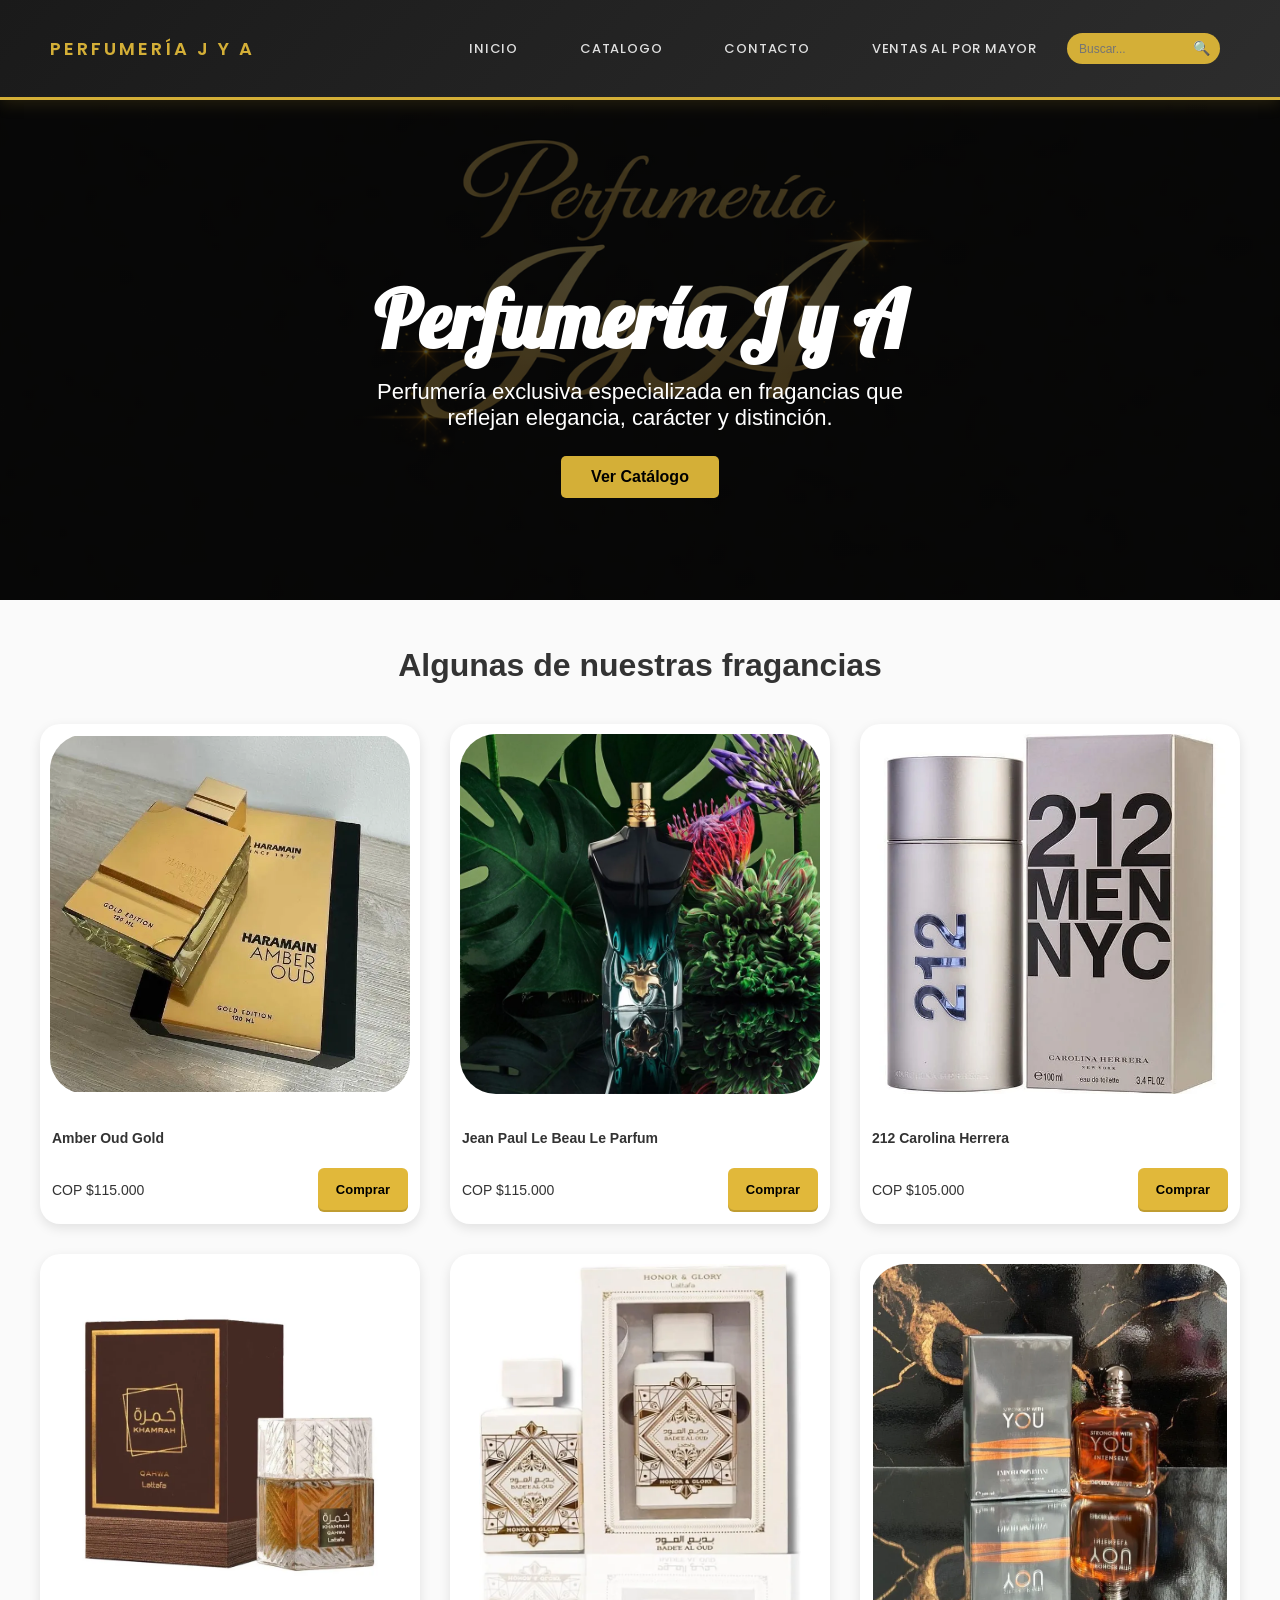
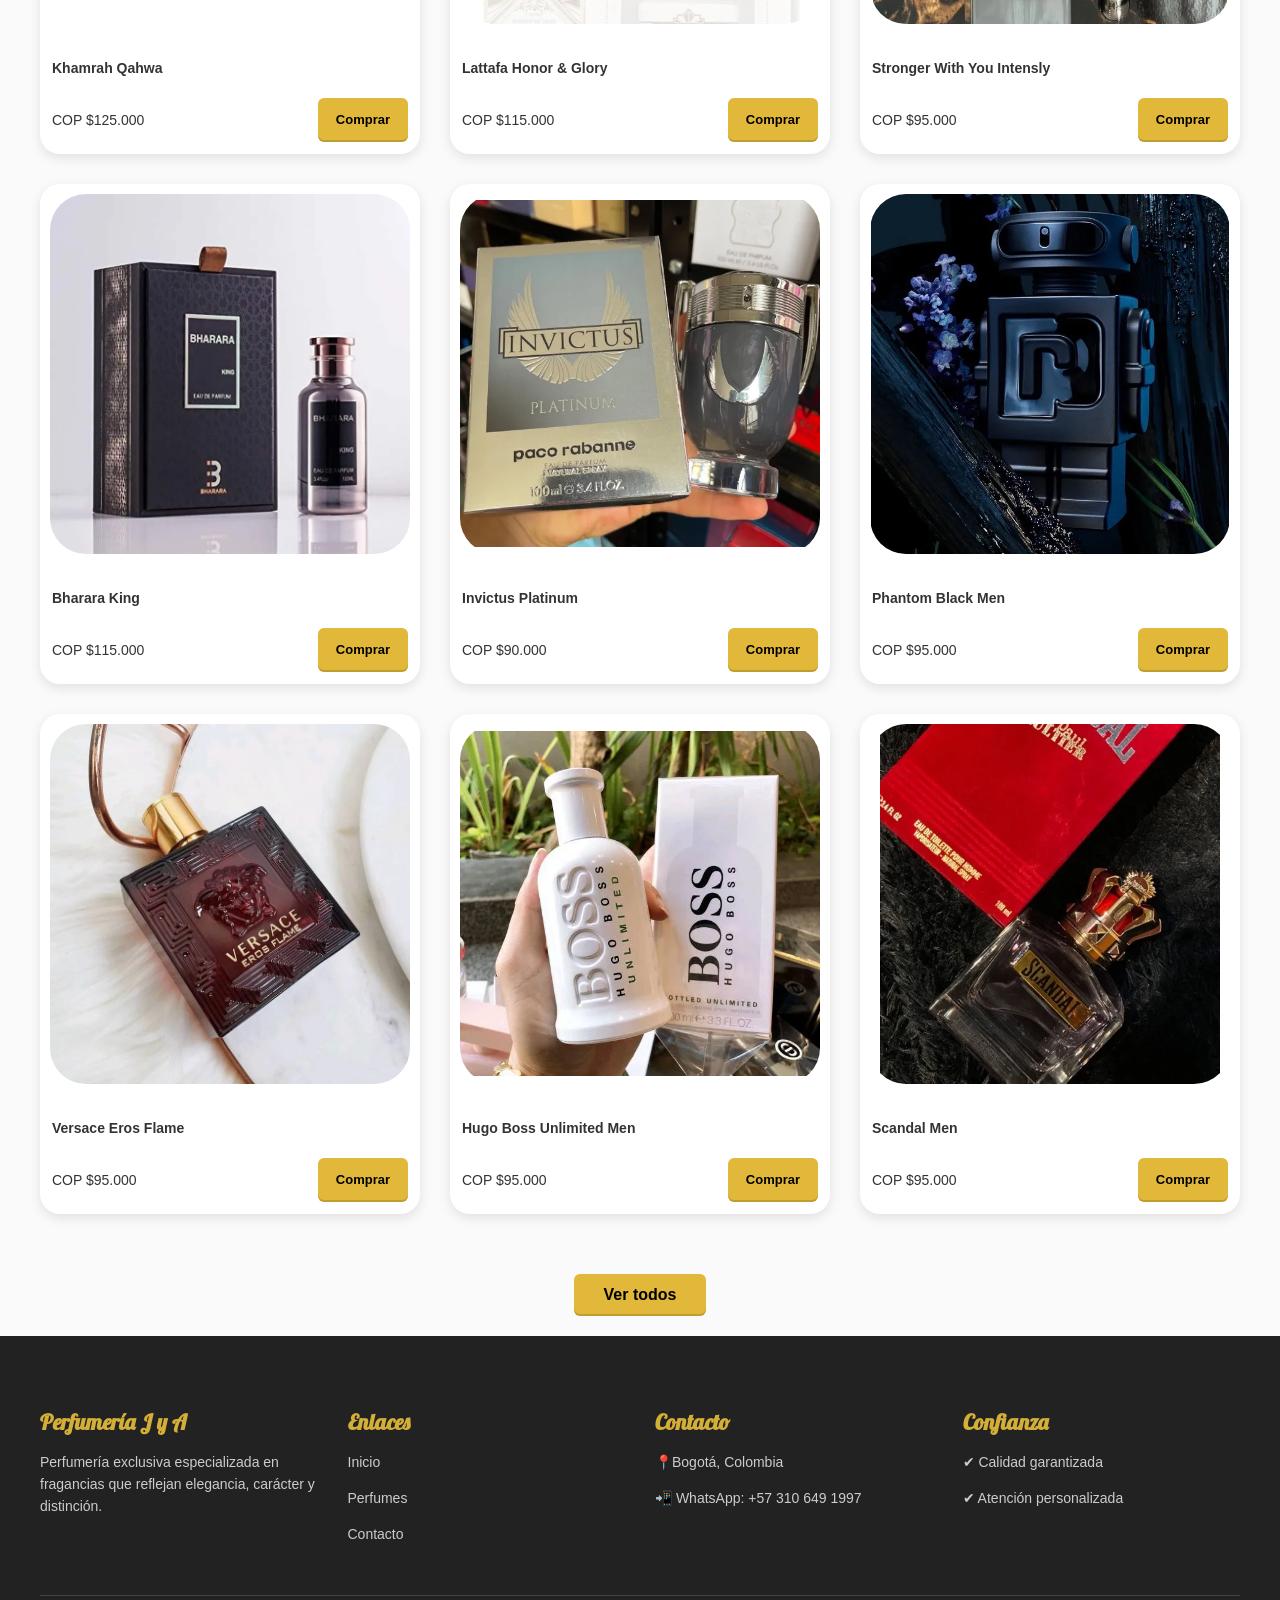
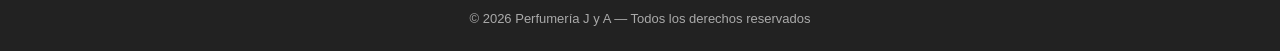
==== commit 4a2eea74: "Merge branch 'main' of https://github.com/Fel2503/perfumeria-J-y-A" ====
--- a/index.html
+++ b/index.html
@@ -74,6 +74,7 @@
             font-weight: 600;
             letter-spacing: 2px;
             text-transform: uppercase;
+            margin-left: 10px;
         }
 
         .header-center {
@@ -676,7 +677,6 @@
                 <span class="brand-name">Perfumería J y A</span>
             </div>
             <div class="header-center">
-                <a href="index.html"><img src="sinfondo2.png" alt="Logo Perfumería J y A"></a>
             </div>
             <nav class="header-right">
                 <a href="index.html">Inicio</a>
--- a/style.css
+++ b/style.css
@@ -49,6 +49,7 @@
      font-weight: 600;
      letter-spacing: 2px;
      text-transform: uppercase;
+     margin-left: 10px;
  }
 
  .header-center {
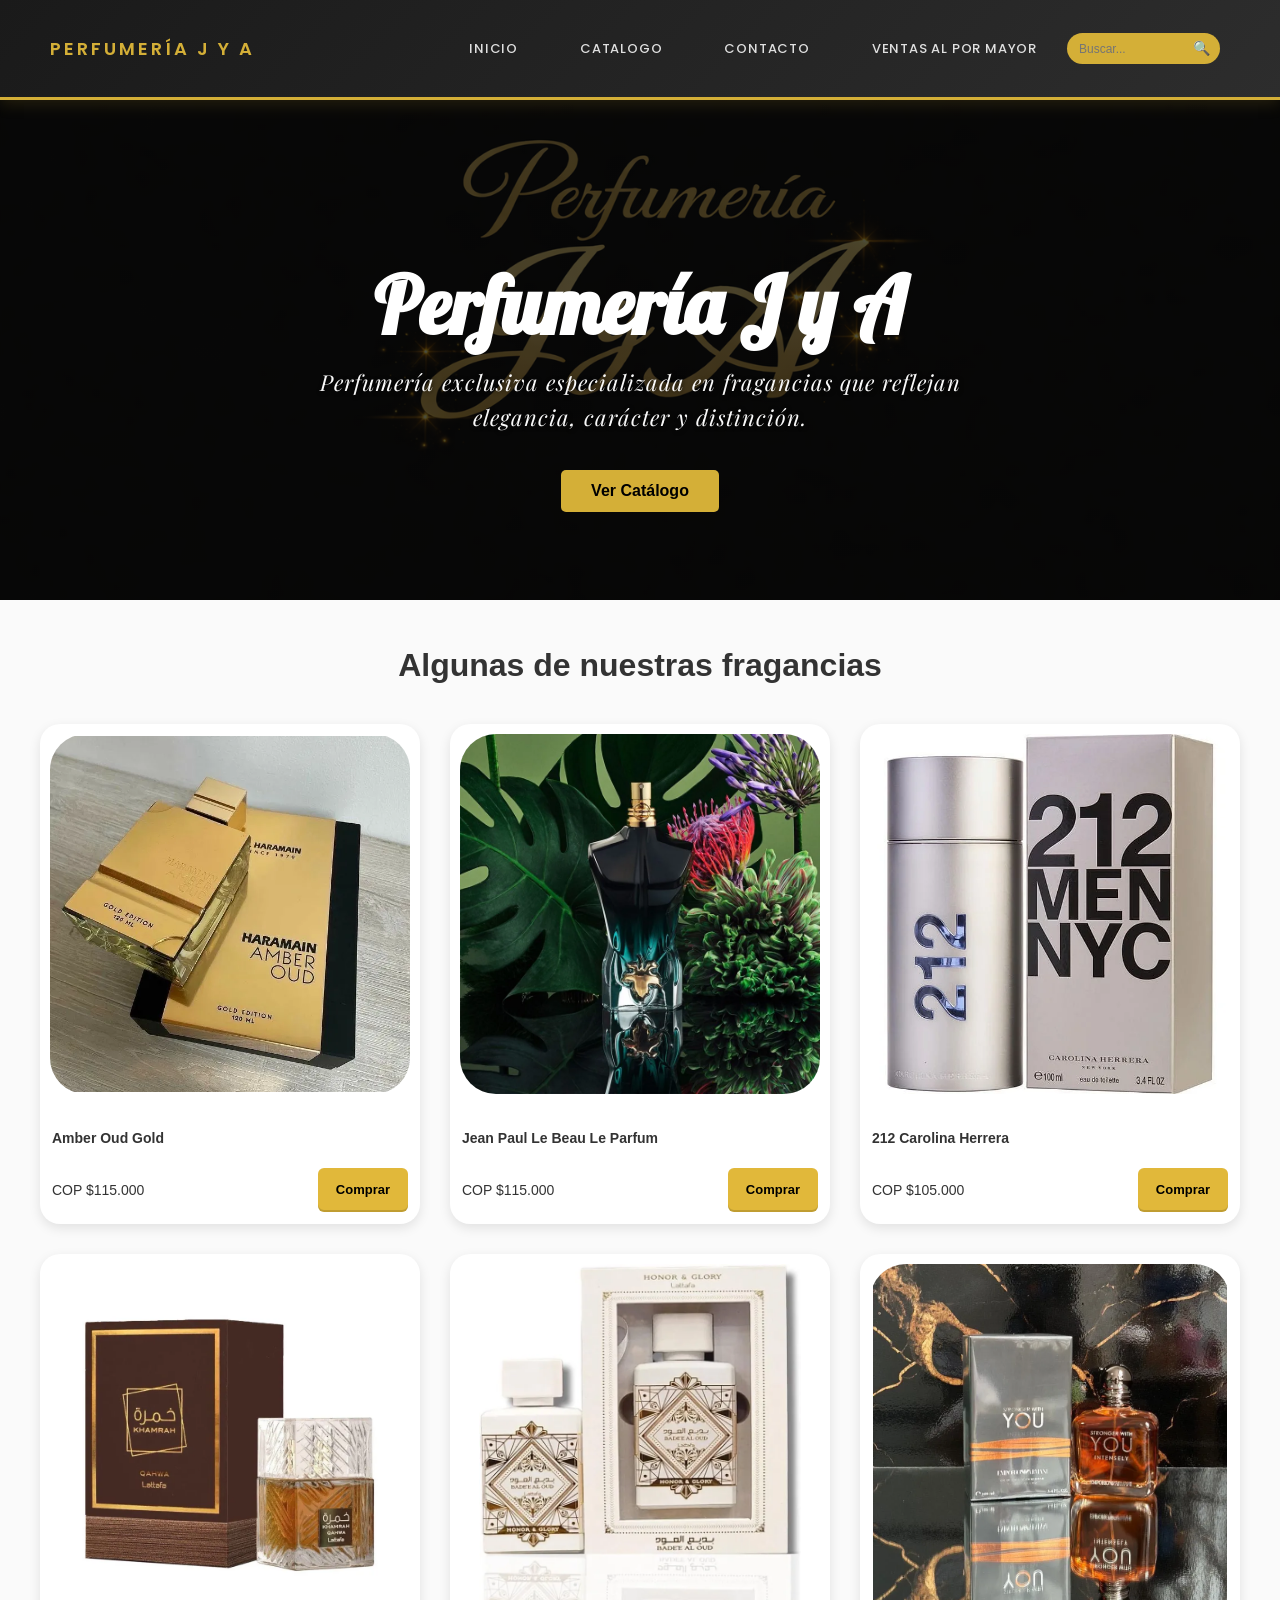
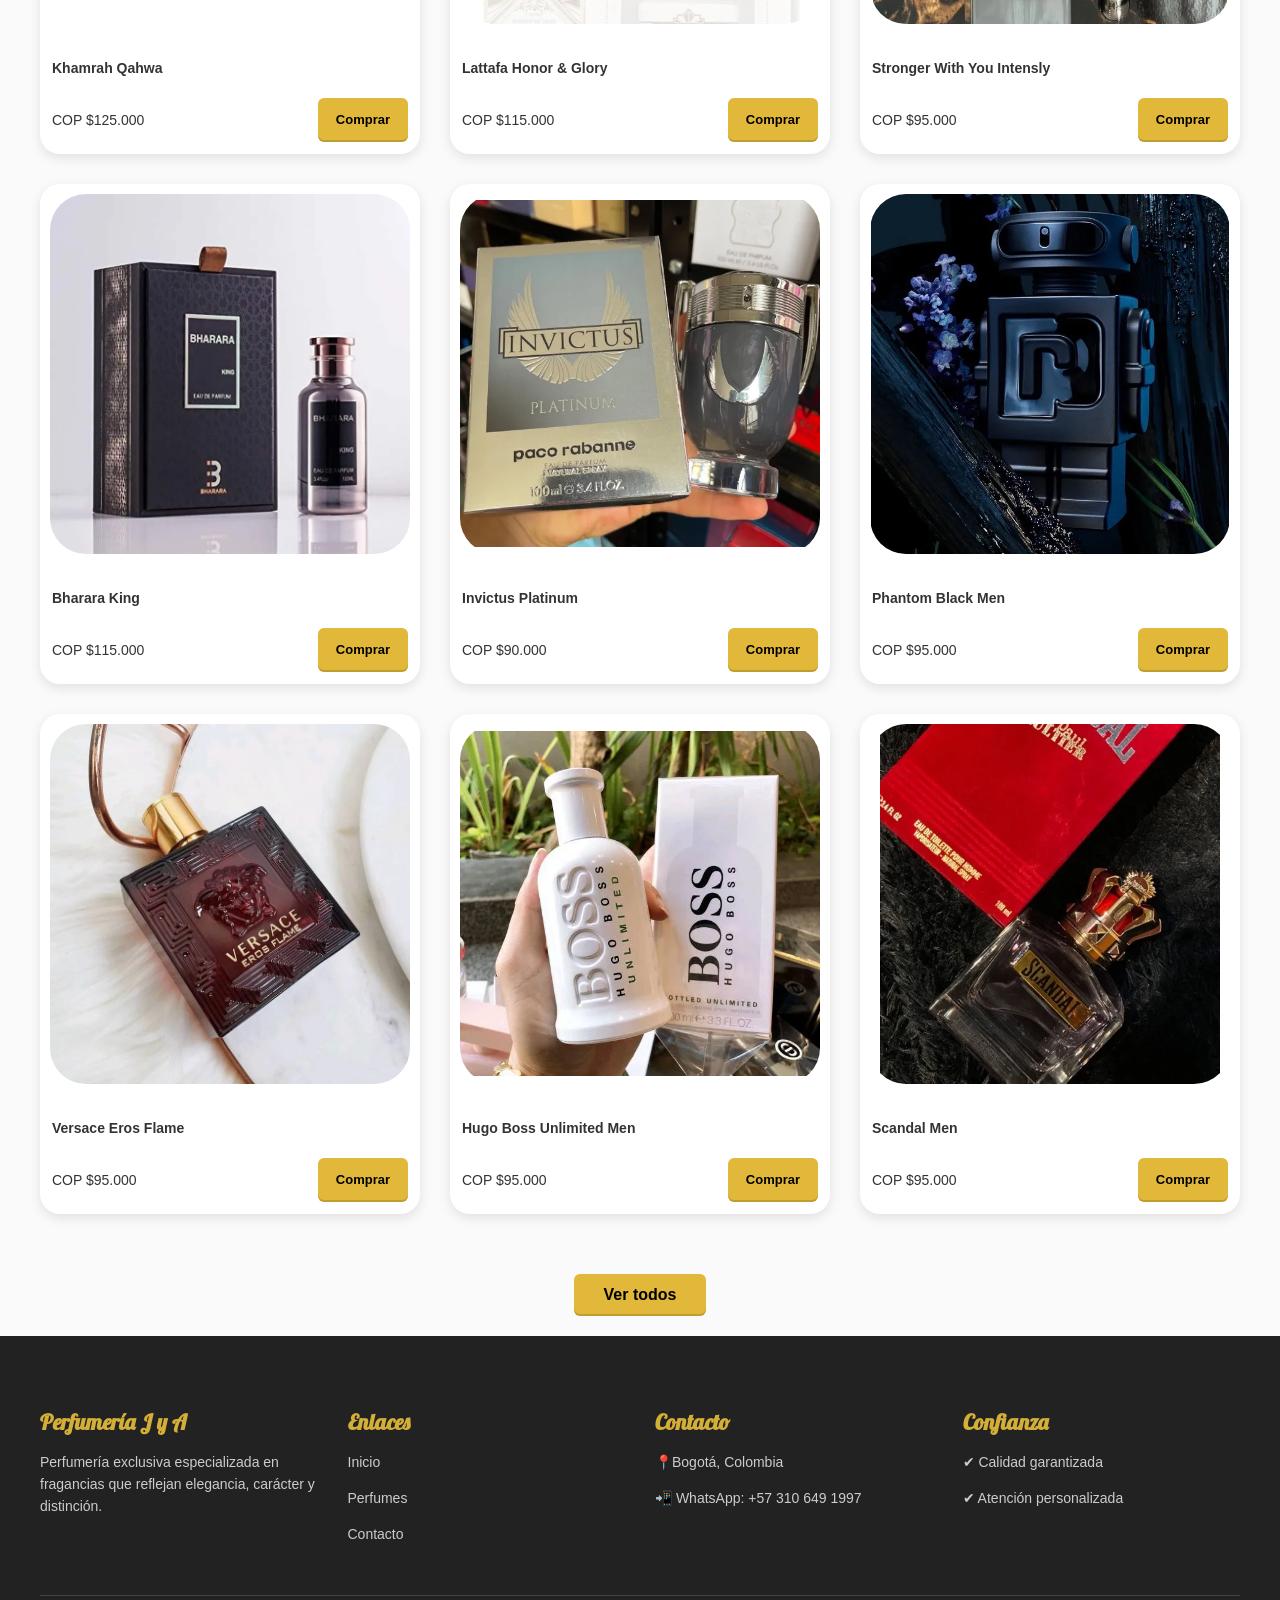
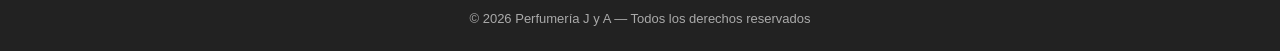
==== commit eed3bd97: "Merge branch 'main' of https://github.com/Fel2503/perfumeria-J-y-A" ====
--- a/index.html
+++ b/index.html
@@ -9,7 +9,7 @@
     <title>Perfumería JyA</title>
     <!-- Fuentes -->
     <link
-        href="https://fonts.googleapis.com/css2?family=Lobster&family=Raleway:wght@300;400;600&family=Poppins:wght@300;400;600&display=swap"
+        href="https://fonts.googleapis.com/css2?family=Lobster&family=Playfair+Display:ital,wght@0,400;1,400&family=Raleway:wght@300;400;600&family=Poppins:wght@300;400;600&display=swap"
         rel="stylesheet">
 
     <style>
@@ -157,9 +157,15 @@
         }
 
         .hero-content p {
-            font-size: 20px;
-            max-width: 600px;
-            margin: auto;
+            font-family: 'Playfair Display', serif;
+            font-style: italic;
+            font-size: 24px;
+            letter-spacing: 1px;
+            line-height: 1.6;
+            color: #f9f9f9;
+            text-shadow: 1px 1px 4px rgba(0, 0, 0, 0.6);
+            max-width: 650px;
+            margin: 10px auto;
         }
 
         .hero-content a {
--- a/style.css
+++ b/style.css
@@ -270,9 +270,15 @@
  }
 
  .hero-content p {
-     font-size: 20px;
-     max-width: 600px;
-     margin: auto;
+     font-family: 'Playfair Display', serif;
+     font-style: italic;
+     font-size: 24px;
+     letter-spacing: 1px;
+     line-height: 1.6;
+     color: #f9f9f9;
+     text-shadow: 1px 1px 4px rgba(0, 0, 0, 0.6);
+     max-width: 650px;
+     margin: 10px auto;
  }
 
  .hero-content a {
@@ -565,24 +571,25 @@
  /* ===== CONTACTO SIN FORMULARIO ===== */
 
  .contacto-grid {
-     display: flex;
-     flex-wrap: wrap;
-     justify-content: center;
-     gap: 30px;
-     max-width: 1000px;
+     display: grid;
+     grid-template-columns: repeat(auto-fit, minmax(260px, 1fr));
+     gap: 20px;
+     max-width: 800px;
      width: 100%;
      margin: 20px auto 40px;
  }
 
  .contacto-box {
-     flex: 1 1 calc(50% - 30px);
-     min-width: 280px;
-     max-width: 450px;
      background: #fff;
-     padding: 30px;
+     padding: 25px 20px;
      border-radius: 12px;
      box-shadow: 0 4px 12px rgba(0, 0, 0, 0.08);
      text-align: center;
+     display: flex;
+     flex-direction: column;
+     justify-content: center;
+     align-items: center;
+     height: 100%;
  }
 
  .contacto-box h3 {
